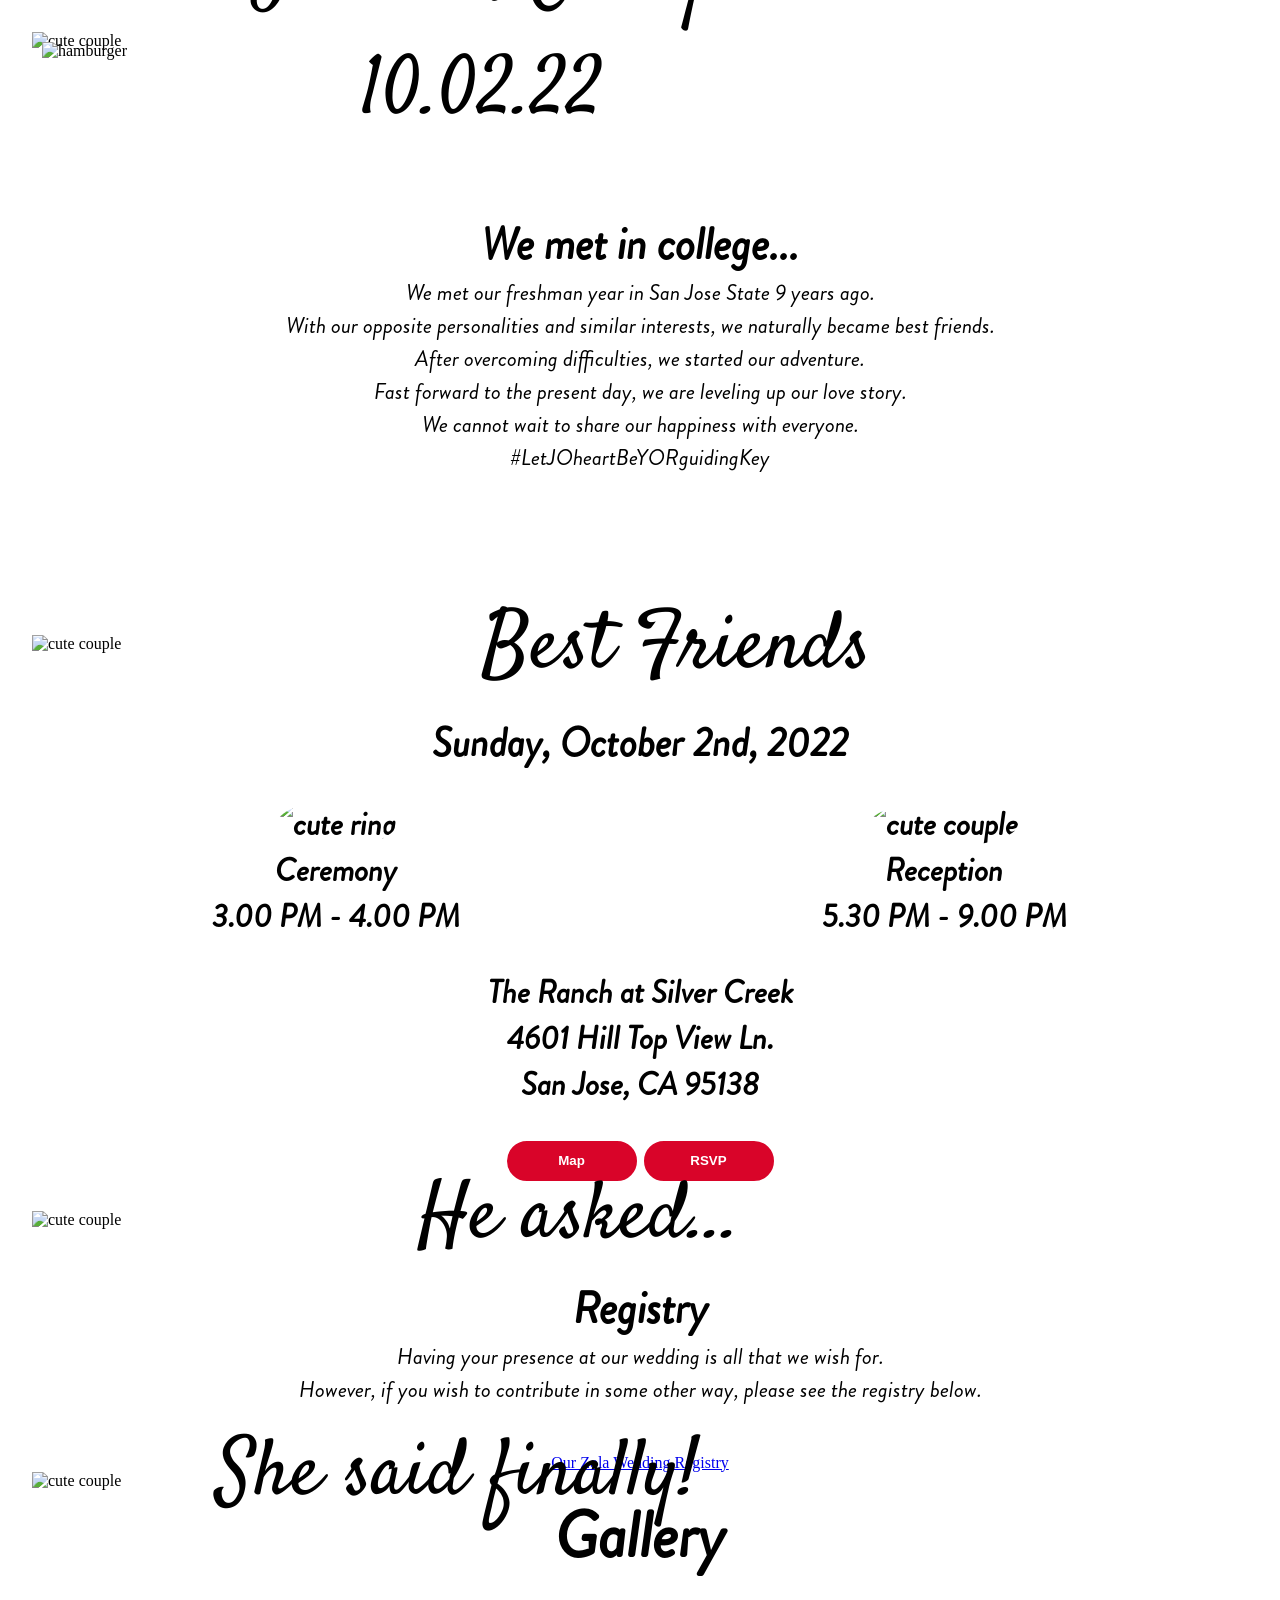
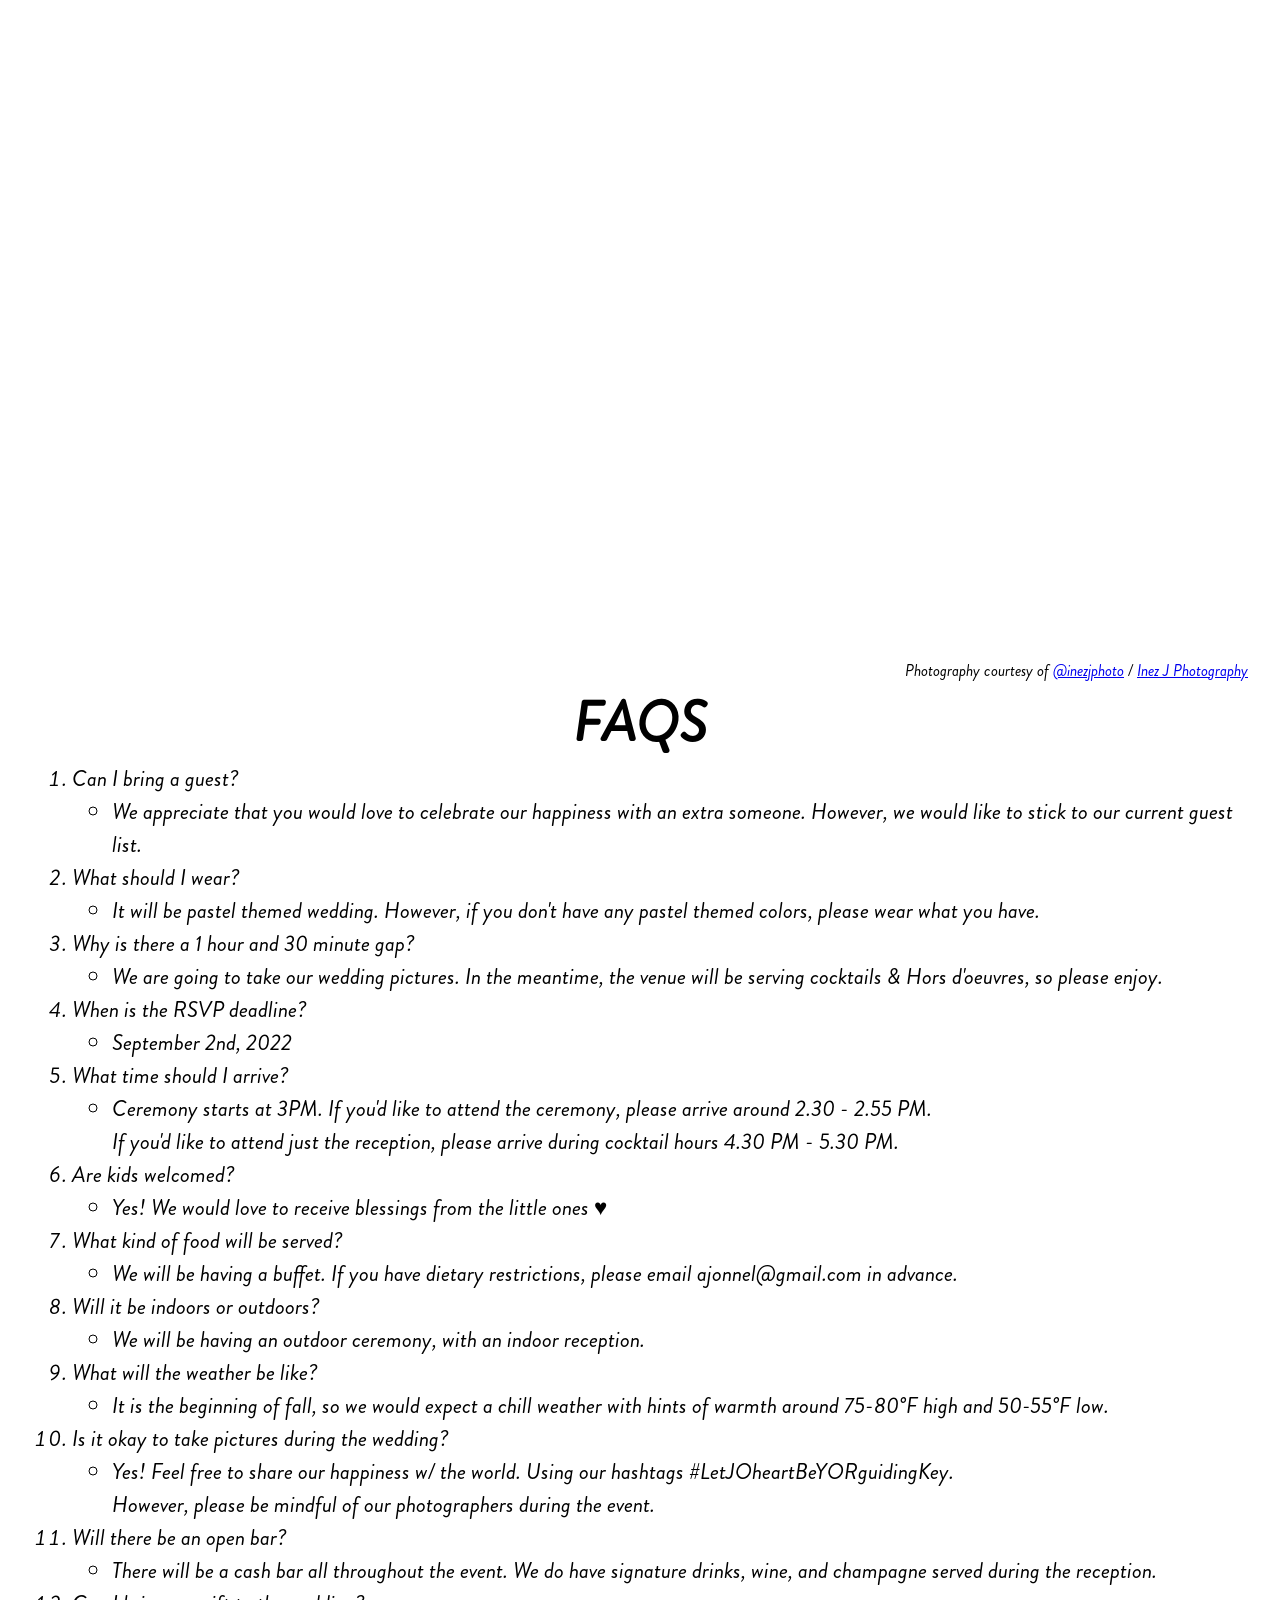
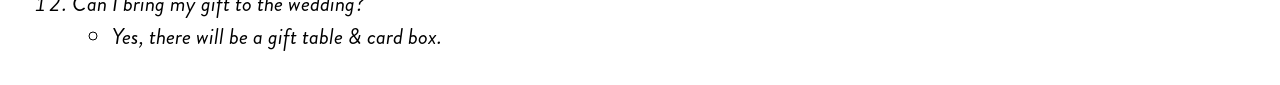
==== index.html @ d73ee4bd "add photography credit" ====
<!DOCTYPE html>
<html lang="en">

<head>
    <title>♥</title>
    <meta charset="UTF-8">
    <meta http-equiv="X-UA-Compatible" content="IE=edge">
    <meta name="viewport" content="width=device-width, initial-scale=1.0">
    <link rel="stylesheet" href="app.css">
    <script src="https://cdn.jsdelivr.net/npm/simple-parallax-js@5.5.1/dist/simpleParallax.min.js"></script>
    <script src="https://cdn.jsdelivr.net/gh/cferdinandi/smooth-scroll@15.0.0/dist/smooth-scroll.polyfills.min.js"></script>
    <link rel="preconnect" href="https://fonts.googleapis.com">
    <link rel="preconnect" href="https://fonts.gstatic.com" crossorigin>
    <link
        href="https://fonts.googleapis.com/css2?family=Satisfy&display=swap"
        rel="stylesheet">
</head>

<body>

    <!-- Side navigation -->
    <div id="sidenavContainer" class="sidenav">
        <img id="sidenavIcon" onclick="toggleSideNav()" src="https://ik.imagekit.io/i1zomewktwg/icon/bars-solid_GLnrx6x4b.svg?ik-sdk-version=javascript-1.4.3&updatedAt=1651901934455" alt="hamburger"/>
        <nav id="sidenav" style="display:none;">
            <a data-scroll href="#home">Home</a>
            <a data-scroll href="#story">Our Story</a>
            <a data-scroll href="#whenwhere">RSVP</a>
            <a data-scroll href="#registry">Registry</a>
            <a data-scroll href="#gallery">Gallery</a>
            <a data-scroll href="#faq">FAQ</a>
        </nav>
    </div>

    <div id="modal">
        <span class="close" onclick="closeModal()">&times;</span>
        <img id="modal-image" alt="cute couple">
        <a class="previous" onclick="changeSlide(-1)">&#10094;</a>
        <a class="next" onclick="changeSlide(1)">&#10095;</a>
    </div>

    <div id="home" class="gallery-container">
        <img srcset = "https://ik.imagekit.io/i1zomewktwg/tr:q-85,w-256,h-171/home_banner_3200w_6mwAXOfpX?ik-sdk-version=javascript-1.4.3&updatedAt=1651306327327 256w, https://ik.imagekit.io/i1zomewktwg/tr:q-85,w-311,h-207/home_banner_3200w_6mwAXOfpX?ik-sdk-version=javascript-1.4.3&updatedAt=1651306327327 311w, https://ik.imagekit.io/i1zomewktwg/tr:q-85,w-362,h-241/home_banner_3200w_6mwAXOfpX?ik-sdk-version=javascript-1.4.3&updatedAt=1651306327327 362w, https://ik.imagekit.io/i1zomewktwg/tr:q-85,w-704,h-469/home_banner_3200w_6mwAXOfpX?ik-sdk-version=javascript-1.4.3&updatedAt=1651306327327 704w, https://ik.imagekit.io/i1zomewktwg/tr:q-85,w-960,h-640/home_banner_3200w_6mwAXOfpX?ik-sdk-version=javascript-1.4.3&updatedAt=1651306327327 960w, https://ik.imagekit.io/i1zomewktwg/tr:q-85,w-1376,h-917/home_banner_3200w_6mwAXOfpX?ik-sdk-version=javascript-1.4.3&updatedAt=1651306327327 1376w, https://ik.imagekit.io/i1zomewktwg/tr:q-85,w-2496,h-1664/home_banner_3200w_6mwAXOfpX?ik-sdk-version=javascript-1.4.3&updatedAt=1651306327327 2496w" sizes="(max-width: 320px) 256px,
        (max-width: 375px) 311px,
        (max-width: 425px) 362px,
        (max-width: 768px) 704px,
        (max-width: 1024px) 960px,
        (max-width: 1440px) 1376px,
        (max-width: 2560px) 2496px
       2400px" src="https://ik.imagekit.io/i1zomewktwg/home_banner_3200w_6mwAXOfpX?ik-sdk-version=javascript-1.4.3&updatedAt=1651306327327" alt="cute couple">
        <div class="gallery-content top-left">
            <p>Jonnel & Cindy</p>
            <p>10.02.22</p>
        </div>
    </div>

    <div id="story" class="flower-border-space">
        
        <div class="story-content">
            <h1>We met in college...</h1>
            <p>
                We met our freshman year in San Jose State 9 years ago.<br>
                With our opposite personalities and similar interests, we naturally became best friends.<br>
                After overcoming difficulties, we started our adventure.<br>
                Fast forward to the present day, we are leveling up our love story.<br>
                We cannot wait to share our happiness with everyone.<br>
                #LetJOheartBeYORguidingKey
            </p>
        </div>
    </div>

    <!-- Best friends banner -->
    <div class="gallery-container">
        <img srcset="https://ik.imagekit.io/i1zomewktwg/tr:q-85,w-256,h-171/CindyJonnel-InezJPhoto-421__1sit_d8Y.jpg?ik-sdk-version=javascript-1.4.3&updatedAt=1651306327327 256w, https://ik.imagekit.io/i1zomewktwg/tr:q-85,w-311,h-207/CindyJonnel-InezJPhoto-421__1sit_d8Y.jpg?ik-sdk-version=javascript-1.4.3&updatedAt=1651306327327 311w, https://ik.imagekit.io/i1zomewktwg/tr:q-85,w-362,h-241/CindyJonnel-InezJPhoto-421__1sit_d8Y.jpg?ik-sdk-version=javascript-1.4.3&updatedAt=1651306327327 362w, https://ik.imagekit.io/i1zomewktwg/tr:q-85,w-704,h-469/CindyJonnel-InezJPhoto-421__1sit_d8Y.jpg?ik-sdk-version=javascript-1.4.3&updatedAt=1651306327327 704w, https://ik.imagekit.io/i1zomewktwg/tr:q-85,w-960,h-640/CindyJonnel-InezJPhoto-421__1sit_d8Y.jpg?ik-sdk-version=javascript-1.4.3&updatedAt=1651306327327 960w, https://ik.imagekit.io/i1zomewktwg/tr:q-85,w-1376,h-917/CindyJonnel-InezJPhoto-421__1sit_d8Y.jpg?ik-sdk-version=javascript-1.4.3&updatedAt=1651306327327 1376w, https://ik.imagekit.io/i1zomewktwg/tr:q-85,w-2496,h-1664/CindyJonnel-InezJPhoto-421__1sit_d8Y.jpg?ik-sdk-version=javascript-1.4.3&updatedAt=1651306327327 2496w" sizes="(max-width: 320px) 256px,
        (max-width: 375px) 311px,
        (max-width: 425px) 362px,
        (max-width: 768px) 704px,
        (max-width: 1024px) 960px,
        (max-width: 1440px) 1376px,
        (max-width: 2560px) 2496px
       2400px" src="https://ik.imagekit.io/i1zomewktwg/CindyJonnel-InezJPhoto-421__1sit_d8Y.jpg?ik-sdk-version=javascript-1.4.3&updatedAt=1651306326011" alt="cute couple">
        <div class="gallery-content center-bottom">Best Friends</div>
    </div>


    <!-- Ceremony/Reception Information -->
    <div id="whenwhere" class="wrapper">
        <header class="header">Sunday, October 2nd, 2022</header>
        <aside class="aside">
            <div class="flex-column">
                <p><img srcset="https://ik.imagekit.io/i1zomewktwg/tr:w-128,h-192/CindyJonnel-InezJPhoto-206_fn2BM6VGP.jpg?ik-sdk-version=javascript-1.4.3&updatedAt=1651306327274 128w, https://ik.imagekit.io/i1zomewktwg/tr:w-156,h-233/CindyJonnel-InezJPhoto-206_fn2BM6VGP.jpg?ik-sdk-version=javascript-1.4.3&updatedAt=1651306327274 156w,https://ik.imagekit.io/i1zomewktwg/tr:w-181,h-271/CindyJonnel-InezJPhoto-206_fn2BM6VGP.jpg?ik-sdk-version=javascript-1.4.3&updatedAt=1651306327274 181w,https://ik.imagekit.io/i1zomewktwg/tr:w-352,h-528/CindyJonnel-InezJPhoto-206_fn2BM6VGP.jpg?ik-sdk-version=javascript-1.4.3&updatedAt=1651306327274 352w,https://ik.imagekit.io/i1zomewktwg/tr:w-240,h-360/CindyJonnel-InezJPhoto-206_fn2BM6VGP.jpg?ik-sdk-version=javascript-1.4.3&updatedAt=1651306327274 240w,https://ik.imagekit.io/i1zomewktwg/tr:w-344,h-516/CindyJonnel-InezJPhoto-206_fn2BM6VGP.jpg?ik-sdk-version=javascript-1.4.3&updatedAt=1651306327274 344w,https://ik.imagekit.io/i1zomewktwg/tr:w-624,h-936/CindyJonnel-InezJPhoto-206_fn2BM6VGP.jpg?ik-sdk-version=javascript-1.4.3&updatedAt=1651306327274 624w" sizes="(max-width: 320px) 128px,
                    (max-width: 375px) 156px,
                    (max-width: 425px) 181px,
                    (max-width: 768px) 352px,
                    (max-width: 1024px) 240px,
                    (max-width: 1440px) 344px,
                    (max-width: 2560px) 624px
                   240px" src="https://ik.imagekit.io/i1zomewktwg/CindyJonnel-InezJPhoto-206_fn2BM6VGP.jpg?ik-sdk-version=javascript-1.4.3&updatedAt=1651306327274" alt="cute ring"></p>
                <p>Ceremony</p>
                <p>3.00 PM - 4.00 PM</p>
            </div>
        </aside>
        <aside class="aside">
            <div class="flex-column">
                <p><img srcset="https://ik.imagekit.io/i1zomewktwg/tr:w-128,h-192/CindyJonnel-InezJPhoto-158-center_sugoC8hT2.jpg?ik-sdk-version=javascript-1.4.3&updatedAt=1651306327274 128w, https://ik.imagekit.io/i1zomewktwg/tr:w-156,h-233/CindyJonnel-InezJPhoto-158-center_sugoC8hT2.jpg?ik-sdk-version=javascript-1.4.3&updatedAt=1651306327274 156w,https://ik.imagekit.io/i1zomewktwg/tr:w-181,h-271/CindyJonnel-InezJPhoto-158-center_sugoC8hT2.jpg?ik-sdk-version=javascript-1.4.3&updatedAt=1651306327274 181w,https://ik.imagekit.io/i1zomewktwg/tr:w-352,h-528/CindyJonnel-InezJPhoto-158-center_sugoC8hT2.jpg?ik-sdk-version=javascript-1.4.3&updatedAt=1651306327274 352w,https://ik.imagekit.io/i1zomewktwg/tr:w-240,h-360/CindyJonnel-InezJPhoto-158-center_sugoC8hT2.jpg?ik-sdk-version=javascript-1.4.3&updatedAt=1651306327274 240w,https://ik.imagekit.io/i1zomewktwg/tr:w-344,h-516/CindyJonnel-InezJPhoto-158-center_sugoC8hT2.jpg?ik-sdk-version=javascript-1.4.3&updatedAt=1651306327274 344w,https://ik.imagekit.io/i1zomewktwg/tr:w-624,h-936/CindyJonnel-InezJPhoto-158-center_sugoC8hT2.jpg?ik-sdk-version=javascript-1.4.3&updatedAt=1651306327274 624w" sizes="(max-width: 320px) 128px,
                    (max-width: 375px) 156px,
                    (max-width: 425px) 181px,
                    (max-width: 768px) 352px,
                    (max-width: 1024px) 240px,
                    (max-width: 1440px) 344px,
                    (max-width: 2560px) 624px
                   240px" src="https://ik.imagekit.io/i1zomewktwg/CindyJonnel-InezJPhoto-158-center_sugoC8hT2.jpg?ik-sdk-version=javascript-1.4.3&updatedAt=1651306321367" alt="cute couple"></p>
                <p>Reception</p>
                <p>5.30 PM - 9.00 PM</p>
            </div>
        </aside>
        <footer class="footer">
            <div id="map" class="location">
                <p>The Ranch at Silver Creek</p>
                <p>4601 Hill Top View Ln.</p>
                <p>San Jose, CA 95138</p>
                <div class="map">
                    <a href="https://tinyurl.com/2p898txp" target="_blank" rel="noreferrer noopener"><button
                            class="css-button-fully-rounded--red">Map</button></a>
                    <a href="https://jonnelcindy.rsvpify.com/"
                        target="_blank" rel="noreferrer noopener"><button
                            class="css-button-fully-rounded--red">RSVP</button></a>
                </div>
            </div>
        </footer>
    </div>

    <!-- He asked banner -->
    <div class="gallery-container">
        <img class="banner" src="https://ik.imagekit.io/i1zomewktwg/c_j-4_DLliVy3LPu.jpg?ik-sdk-version=javascript-1.4.3&updatedAt=1651558331301" alt="cute couple">
        <div class="gallery-content center-top">He asked...</div>
    </div>

    <div id="registry" class="gift">
        <div class="story-content">
            <h1>Registry</h1>
            <p>
                Having your presence at our wedding is all that we wish for.
                <br>However, if you wish to contribute in some other way, please see the registry below.
            </p>
        </div>
    </div>

    <div class="zola">
        <a class="zola-registry-embed" href="www.zola.com/registry/jonnelandcindy" data-registry-key="jonnelandcindy">Our
            Zola Wedding Registry</a>
        <script>!function (e, t, n) { var s, a = e.getElementsByTagName(t)[0]; e.getElementById(n) || (s = e.createElement(t), s.id = n, s.async = !0, s.src = "https://widget.zola.com/js/widget.js", a.parentNode.insertBefore(s, a)) }(document, "script", "zola-wjs");</script>
    </div>

    <!-- She said finally banner -->
    <div class="gallery-container">
        <img srcset = "https://ik.imagekit.io/i1zomewktwg/tr:q-85,w-256,h-171/CindyJonnel-InezJPhoto-452__ilLjTTeG.jpg?ik-sdk-version=javascript-1.4.3&updatedAt=1651306327327 256w, https://ik.imagekit.io/i1zomewktwg/tr:q-85,w-311,h-207/CindyJonnel-InezJPhoto-452__ilLjTTeG.jpg?ik-sdk-version=javascript-1.4.3&updatedAt=1651306327327 311w, https://ik.imagekit.io/i1zomewktwg/tr:q-85,w-362,h-241/CindyJonnel-InezJPhoto-452__ilLjTTeG.jpg?ik-sdk-version=javascript-1.4.3&updatedAt=1651306327327 362w, https://ik.imagekit.io/i1zomewktwg/tr:q-85,w-704,h-469/CindyJonnel-InezJPhoto-452__ilLjTTeG.jpg?ik-sdk-version=javascript-1.4.3&updatedAt=1651306327327 704w, https://ik.imagekit.io/i1zomewktwg/tr:q-85,w-960,h-640/CindyJonnel-InezJPhoto-452__ilLjTTeG.jpg?ik-sdk-version=javascript-1.4.3&updatedAt=1651306327327 960w, https://ik.imagekit.io/i1zomewktwg/tr:q-85,w-1376,h-917/CindyJonnel-InezJPhoto-452__ilLjTTeG.jpg?ik-sdk-version=javascript-1.4.3&updatedAt=1651306327327 1376w, https://ik.imagekit.io/i1zomewktwg/tr:q-85,w-2496,h-1664/CindyJonnel-InezJPhoto-452__ilLjTTeG.jpg?ik-sdk-version=javascript-1.4.3&updatedAt=1651306327327 2496w" sizes="(max-width: 320px) 256px,
        (max-width: 375px) 311px,
        (max-width: 425px) 362px,
        (max-width: 768px) 704px,
        (max-width: 1024px) 960px,
        (max-width: 1440px) 1376px,
        (max-width: 2560px) 2496px
       2400px" src="https://ik.imagekit.io/i1zomewktwg/CindyJonnel-InezJPhoto-452__ilLjTTeG.jpg?ik-sdk-version=javascript-1.4.3&updatedAt=1651306327378" alt="cute couple">
        <div class="gallery-content top-left-corner">She said finally!</div>
    </div>

    <div class="gallery-header">
        <h1>Gallery</h1>
    </div>

    <div id="gallery">
        <div class="picture-container">
            <section id="masonry" />
        </div>
    </div>

    <div id="faq">
        <p>Photography courtesy of <a href="https://www.instagram.com/inezjphoto/" target="_blank" rel="noreferrer noopener">@inezjphoto</a>  / <a href="https://www.facebook.com/inezjphoto" target="_blank" rel="noreferrer noopener">Inez J Photography</a></p>
        <h1>FAQS</h1>
        <div class="story-content faqs-container">
            <ol>
                <li>Can I bring a guest?</li>
                <ul>
                    <li>
                        We appreciate that you would love to celebrate our happiness with an extra someone.
                        However, we would like to stick to our current guest list.
                    </li>
                </ul>
                <li>What should I wear?</li>
                <ul>
                    <li>
                        It will be pastel themed wedding.
                        However, if you don't have any pastel themed colors,
                        please wear what you have.
                    </li>
                </ul>
                <li>Why is there a 1 hour and 30 minute gap?</li>
                <ul>
                    <li>
                        We are going to take our wedding pictures. In the meantime, the venue will be serving cocktails
                        & Hors d'oeuvres, so please enjoy.
                    </li>
                </ul>
                <li>When is the RSVP deadline?</li>
                <ul>
                    <li>
                        September 2nd, 2022
                    </li>
                </ul>
                <li>What time should I arrive?</li>
                <ul>
                    <li>
                        Ceremony starts at 3PM. If you'd like to attend the ceremony, please arrive around 2.30 - 2.55
                        PM. <br>If you'd like to attend just the reception, please arrive during cocktail hours 4.30 PM -
                        5.30 PM.
                    </li>
                </ul>
                <li>Are kids welcomed?</li>
                <ul>
                    <li>
                        Yes! We would love to receive blessings from the little ones ♥
                    </li>
                </ul>
                <li>What kind of food will be served?</li>
                <ul>
                    <li>
                        We will be having a buffet.
                        If you have dietary restrictions, please email ajonnel@gmail.com in advance.
                    </li>
                </ul>
                <li>Will it be indoors or outdoors?</li>
                <ul>
                    <li>
                        We will be having an outdoor ceremony, with an indoor reception.
                    </li>
                </ul>
                <li>What will the weather be like?</li>
                <ul>
                    <li>
                        It is the beginning of fall, so we would expect a chill weather with hints of warmth around 75-80&#176;F
                        high and 50-55&#176;F low.
                    </li>
                </ul>
                <li>Is it okay to take pictures during the wedding?</li>
                <ul>
                    <li>
                        Yes! Feel free to share our happiness w/ the world.
                        Using our hashtags #LetJOheartBeYORguidingKey.
                        <br>However, please be mindful of our photographers during the event.
                    </li>
                </ul>
                <li>Will there be an open bar?</li>
                <ul>
                    <li>
                        There will be a cash bar all throughout the event.
                        We do have signature drinks, wine, and champagne served during the reception.
                    </li>
                </ul>
                <li>Can I bring my gift to the wedding?</li>
                <ul>
                    <li>
                        Yes, there will be a gift table & card box.
                    </li>
                </ul>
            </ol>
        </div>
    </div>

</body>

<script>

    // Parallax 
    const images = document.querySelectorAll("div.gallery-container > img");
    new simpleParallax(images, {
        scale: 1.3,
        orientation: 'down'
    });

    // Smooth scrolling
    var scroll = new SmoothScroll('[data-scroll]', {
        speed: 650,
        easing: 'easeOutCubic'
    });

    // Sidenav
    var mini = true;
    var sidenavContainer = document.getElementById("sidenavContainer");
    var sidenav = document.getElementById("sidenav");
    var sidenavIcon = document.getElementById("sidenavIcon");

    window.onresize = function () {
        closeSideNav();
    }

    function toggleSideNav() {
        if (mini) {
            sidenavContainer.style.background = "rgba(209, 189, 189, 0.7)"
            sidenav.style.display = "block";
            sidenavIcon.src = "https://ik.imagekit.io/i1zomewktwg/icon/times-circle-regular_ruVhftd-H.svg?ik-sdk-version=javascript-1.4.3&updatedAt=1651901934439";
            this.mini = false;
        } else {
            closeSideNav()
        }
    }

    function closeSideNav() {
        sidenavContainer.style.background = ""
        sidenav.style.display = "none";
        sidenavIcon.src = "https://ik.imagekit.io/i1zomewktwg/icon/bars-solid_GLnrx6x4b.svg?ik-sdk-version=javascript-1.4.3&updatedAt=1651901934455";
        this.mini = true;
    }

    // Modal
    var modal = document.getElementById("modal")
    var modalImage = document.getElementById("modal-image")

    function openModal(srcAsset) {
        modal.style.display = "block";
        modalImage.src = srcAsset;
        console.log(modalImage);
    }

    function closeModal() {
        modal.style.display = "none";
    }

    // Masonry Gallery
    let maxGridX = 45;
    let maxGridY = 5;
    
    let imageSrc = [
        "https://ik.imagekit.io/i1zomewktwg/gallery/CindyJonnel-InezJPhoto-038_z_Z8kHPUV.jpg?ik-sdk-version=javascript-1.4.3&updatedAt=1651299476584",
        "https://ik.imagekit.io/i1zomewktwg/gallery/CindyJonnel-InezJPhoto-085_y_og9qNib.jpg?ik-sdk-version=javascript-1.4.3&updatedAt=1651299478520",
        "https://ik.imagekit.io/i1zomewktwg/gallery/CindyJonnel-InezJPhoto-105_-rD81shoe.jpg?ik-sdk-version=javascript-1.4.3&updatedAt=1651299482898",
        "https://ik.imagekit.io/i1zomewktwg/gallery/CindyJonnel-InezJPhoto-129_ziHscXKvE.jpg?ik-sdk-version=javascript-1.4.3&updatedAt=1651299480813",
        "https://ik.imagekit.io/i1zomewktwg/gallery/CindyJonnel-InezJPhoto-158_pv0f2gx_H.jpg?ik-sdk-version=javascript-1.4.3&updatedAt=1651299471759",
        "https://ik.imagekit.io/i1zomewktwg/gallery/CindyJonnel-InezJPhoto-173_uVSwglX_wq.jpg?ik-sdk-version=javascript-1.4.3&updatedAt=1651299475298",
        "https://ik.imagekit.io/i1zomewktwg/gallery/CindyJonnel-InezJPhoto-216_YwCJaBnT2.jpg?ik-sdk-version=javascript-1.4.3&updatedAt=1651299474082",
        "https://ik.imagekit.io/i1zomewktwg/gallery/CindyJonnel-InezJPhoto-246_9BJ4V2Wtmn.jpg?ik-sdk-version=javascript-1.4.3&updatedAt=1651299478918",
        "https://ik.imagekit.io/i1zomewktwg/gallery/CindyJonnel-InezJPhoto-261_sqdZkKE38B.jpg?ik-sdk-version=javascript-1.4.3&updatedAt=1651299477271",
        "https://ik.imagekit.io/i1zomewktwg/gallery/CindyJonnel-InezJPhoto-274_LNAsj1qUT.jpg?ik-sdk-version=javascript-1.4.3&updatedAt=1651299482952",
        "https://ik.imagekit.io/i1zomewktwg/gallery/CindyJonnel-InezJPhoto-290_X3X_SO6T1.jpg?ik-sdk-version=javascript-1.4.3&updatedAt=1651299482285",
        "https://ik.imagekit.io/i1zomewktwg/gallery/CindyJonnel-InezJPhoto-306_gHesvaKaJ.jpg?ik-sdk-version=javascript-1.4.3&updatedAt=1651299475012",
        "https://ik.imagekit.io/i1zomewktwg/gallery/CindyJonnel-InezJPhoto-402_z2C3XJuf7.jpg?ik-sdk-version=javascript-1.4.3&updatedAt=1651299476372",
        "https://ik.imagekit.io/i1zomewktwg/gallery/CindyJonnel-InezJPhoto-414_ZqV7zWR_p.jpg?ik-sdk-version=javascript-1.4.3&updatedAt=1651299478044",
        "https://ik.imagekit.io/i1zomewktwg/gallery/CindyJonnel-InezJPhoto-421_zzCROw_P7.jpg?ik-sdk-version=javascript-1.4.3&updatedAt=1651299476878",
        "https://ik.imagekit.io/i1zomewktwg/gallery/CindyJonnel-InezJPhoto-430_wjElTr9-K.jpg?ik-sdk-version=javascript-1.4.3&updatedAt=1651299480453",
        "https://ik.imagekit.io/i1zomewktwg/gallery/CindyJonnel-InezJPhoto-458_xHxmGfbSUD.jpg?ik-sdk-version=javascript-1.4.3&updatedAt=1651299477331",
        "https://ik.imagekit.io/i1zomewktwg/gallery/CindyJonnel-InezJPhoto-491_DEZYS7Jcl.jpg?ik-sdk-version=javascript-1.4.3&updatedAt=1651299477013",
        "https://ik.imagekit.io/i1zomewktwg/gallery/CindyJonnel-InezJPhoto-496_v1W2-HbGz.jpg?ik-sdk-version=javascript-1.4.3&updatedAt=1651299480260",
        "https://ik.imagekit.io/i1zomewktwg/gallery/9.gif?ik-sdk-version=javascript-1.4.3&updatedAt=1651304572011",
        "https://ik.imagekit.io/i1zomewktwg/gallery/10.jpg?ik-sdk-version=javascript-1.4.3&updatedAt=1651304585151",
        "https://ik.imagekit.io/i1zomewktwg/gallery/8.jpg?ik-sdk-version=javascript-1.4.3&updatedAt=1651304559152",
        "https://ik.imagekit.io/i1zomewktwg/gallery/7.jpg?ik-sdk-version=javascript-1.4.3&updatedAt=1651304547234",
        "https://ik.imagekit.io/i1zomewktwg/gallery/6.jpg?ik-sdk-version=javascript-1.4.3&updatedAt=1651304528614",
        "https://ik.imagekit.io/i1zomewktwg/gallery/5.jpg?ik-sdk-version=javascript-1.4.3&updatedAt=1651304515912",
        "https://ik.imagekit.io/i1zomewktwg/gallery/4.jpg?ik-sdk-version=javascript-1.4.3&updatedAt=1651304503618",
        "https://ik.imagekit.io/i1zomewktwg/gallery/3.jpg?ik-sdk-version=javascript-1.4.3&updatedAt=1651304474235",
        "https://ik.imagekit.io/i1zomewktwg/gallery/2.jpg?ik-sdk-version=javascript-1.4.3&updatedAt=1651304449827",
        "https://ik.imagekit.io/i1zomewktwg/gallery/1.jpg?ik-sdk-version=javascript-1.4.3&updatedAt=1651304413706",
        
    ];

    let imageSrcSet = [
        
           `https://ik.imagekit.io/i1zomewktwg/tr:q-85,w-160,h-435/gallery/CindyJonnel-InezJPhoto-038_z_Z8kHPUV.jpg?ik-sdk-version=javascript-1.4.3&updatedAt=1651299476584 160w,
           https://ik.imagekit.io/i1zomewktwg/tr:q-85,w-188,h-435/gallery/CindyJonnel-InezJPhoto-038_z_Z8kHPUV.jpg?ik-sdk-version=javascript-1.4.3&updatedAt=1651299476584 188w,
           https://ik.imagekit.io/i1zomewktwg/tr:q-85,w-213,h-435/gallery/CindyJonnel-InezJPhoto-038_z_Z8kHPUV.jpg?ik-sdk-version=javascript-1.4.3&updatedAt=1651299476584 213w,
           https://ik.imagekit.io/i1zomewktwg/tr:q-85,w-154,h-547/gallery/CindyJonnel-InezJPhoto-038_z_Z8kHPUV.jpg?ik-sdk-version=javascript-1.4.3&updatedAt=1651299476584 154w,
           https://ik.imagekit.io/i1zomewktwg/tr:q-85,w-205,h-805/gallery/CindyJonnel-InezJPhoto-038_z_Z8kHPUV.jpg?ik-sdk-version=javascript-1.4.3&updatedAt=1651299476584 205w,
           https://ik.imagekit.io/i1zomewktwg/tr:q-85,w-288,h-805/gallery/CindyJonnel-InezJPhoto-038_z_Z8kHPUV.jpg?ik-sdk-version=javascript-1.4.3&updatedAt=1651299476584 288w,
           https://ik.imagekit.io/i1zomewktwg/tr:q-85,w-512,h-1545/gallery/CindyJonnel-InezJPhoto-038_z_Z8kHPUV.jpg?ik-sdk-version=javascript-1.4.3&updatedAt=1651299476584 512w`
        ,
        
           `https://ik.imagekit.io/i1zomewktwg/tr:q-85,w-160,h-435/gallery/CindyJonnel-InezJPhoto-085_y_og9qNib.jpg?ik-sdk-version=javascript-1.4.3&updatedAt=1651299478520 160w,
           https://ik.imagekit.io/i1zomewktwg/tr:q-85,w-188,h-435/gallery/CindyJonnel-InezJPhoto-085_y_og9qNib.jpg?ik-sdk-version=javascript-1.4.3&updatedAt=1651299478520 188w,
           https://ik.imagekit.io/i1zomewktwg/tr:q-85,w-213,h-435/gallery/CindyJonnel-InezJPhoto-085_y_og9qNib.jpg?ik-sdk-version=javascript-1.4.3&updatedAt=1651299478520 213w,
           https://ik.imagekit.io/i1zomewktwg/tr:q-85,w-154,h-547/gallery/CindyJonnel-InezJPhoto-085_y_og9qNib.jpg?ik-sdk-version=javascript-1.4.3&updatedAt=1651299478520 154w,
           https://ik.imagekit.io/i1zomewktwg/tr:q-85,w-205,h-805/gallery/CindyJonnel-InezJPhoto-085_y_og9qNib.jpg?ik-sdk-version=javascript-1.4.3&updatedAt=1651299478520 205w,
           https://ik.imagekit.io/i1zomewktwg/tr:q-85,w-288,h-805/gallery/CindyJonnel-InezJPhoto-085_y_og9qNib.jpg?ik-sdk-version=javascript-1.4.3&updatedAt=1651299478520 288w,
           https://ik.imagekit.io/i1zomewktwg/tr:q-85,w-512,h-1545/gallery/CindyJonnel-InezJPhoto-085_y_og9qNib.jpg?ik-sdk-version=javascript-1.4.3&updatedAt=1651299478520 512w`
        ,
        
           `https://ik.imagekit.io/i1zomewktwg/tr:q-85,w-160,h-164/gallery/CindyJonnel-InezJPhoto-105_-rD81shoe.jpg?ik-sdk-version=javascript-1.4.3&updatedAt=1651299482898 160w,
           https://ik.imagekit.io/i1zomewktwg/tr:q-85,w-188,h-164/gallery/CindyJonnel-InezJPhoto-105_-rD81shoe.jpg?ik-sdk-version=javascript-1.4.3&updatedAt=1651299482898 188w,
           https://ik.imagekit.io/i1zomewktwg/tr:q-85,w-213,h-164/gallery/CindyJonnel-InezJPhoto-105_-rD81shoe.jpg?ik-sdk-version=javascript-1.4.3&updatedAt=1651299482898 213w,
           https://ik.imagekit.io/i1zomewktwg/tr:q-85,w-154,h-213/gallery/CindyJonnel-InezJPhoto-105_-rD81shoe.jpg?ik-sdk-version=javascript-1.4.3&updatedAt=1651299482898 154w,
           https://ik.imagekit.io/i1zomewktwg/tr:q-85,w-205,h-312/gallery/CindyJonnel-InezJPhoto-105_-rD81shoe.jpg?ik-sdk-version=javascript-1.4.3&updatedAt=1651299482898 205w,
           https://ik.imagekit.io/i1zomewktwg/tr:q-85,w-288,h-312/gallery/CindyJonnel-InezJPhoto-105_-rD81shoe.jpg?ik-sdk-version=javascript-1.4.3&updatedAt=1651299482898 288w,
           https://ik.imagekit.io/i1zomewktwg/tr:q-85,w-512,h-608/gallery/CindyJonnel-InezJPhoto-105_-rD81shoe.jpg?ik-sdk-version=javascript-1.4.3&updatedAt=1651299482898 512w`
        ,
        
           `https://ik.imagekit.io/i1zomewktwg/tr:q-85,w-160,h-254/gallery/CindyJonnel-InezJPhoto-129_ziHscXKvE.jpg?ik-sdk-version=javascript-1.4.3&updatedAt=1651299480813 160w,
           https://ik.imagekit.io/i1zomewktwg/tr:q-85,w-188,h-254/gallery/CindyJonnel-InezJPhoto-129_ziHscXKvE.jpg?ik-sdk-version=javascript-1.4.3&updatedAt=1651299480813 188w,
           https://ik.imagekit.io/i1zomewktwg/tr:q-85,w-213,h-254/gallery/CindyJonnel-InezJPhoto-129_ziHscXKvE.jpg?ik-sdk-version=javascript-1.4.3&updatedAt=1651299480813 213w,
           https://ik.imagekit.io/i1zomewktwg/tr:q-85,w-154,h-328/gallery/CindyJonnel-InezJPhoto-129_ziHscXKvE.jpg?ik-sdk-version=javascript-1.4.3&updatedAt=1651299480813 154w,
           https://ik.imagekit.io/i1zomewktwg/tr:q-85,w-205,h-476/gallery/CindyJonnel-InezJPhoto-129_ziHscXKvE.jpg?ik-sdk-version=javascript-1.4.3&updatedAt=1651299480813 205w,
           https://ik.imagekit.io/i1zomewktwg/tr:q-85,w-288,h-476/gallery/CindyJonnel-InezJPhoto-129_ziHscXKvE.jpg?ik-sdk-version=javascript-1.4.3&updatedAt=1651299480813 288w,
           https://ik.imagekit.io/i1zomewktwg/tr:q-85,w-512,h-920/gallery/CindyJonnel-InezJPhoto-129_ziHscXKvE.jpg?ik-sdk-version=javascript-1.4.3&updatedAt=1651299480813 512w`
        ,
        
           `https://ik.imagekit.io/i1zomewktwg/tr:q-85,w-160,h-254/gallery/CindyJonnel-InezJPhoto-158_pv0f2gx_H.jpg?ik-sdk-version=javascript-1.4.3&updatedAt=1651299471759 160w,
           https://ik.imagekit.io/i1zomewktwg/tr:q-85,w-188,h-254/gallery/CindyJonnel-InezJPhoto-158_pv0f2gx_H.jpg?ik-sdk-version=javascript-1.4.3&updatedAt=1651299471759 188w,
           https://ik.imagekit.io/i1zomewktwg/tr:q-85,w-213,h-254/gallery/CindyJonnel-InezJPhoto-158_pv0f2gx_H.jpg?ik-sdk-version=javascript-1.4.3&updatedAt=1651299471759 213w,
           https://ik.imagekit.io/i1zomewktwg/tr:q-85,w-154,h-328/gallery/CindyJonnel-InezJPhoto-158_pv0f2gx_H.jpg?ik-sdk-version=javascript-1.4.3&updatedAt=1651299471759 154w,
           https://ik.imagekit.io/i1zomewktwg/tr:q-85,w-205,h-476/gallery/CindyJonnel-InezJPhoto-158_pv0f2gx_H.jpg?ik-sdk-version=javascript-1.4.3&updatedAt=1651299471759 205w,
           https://ik.imagekit.io/i1zomewktwg/tr:q-85,w-288,h-476/gallery/CindyJonnel-InezJPhoto-158_pv0f2gx_H.jpg?ik-sdk-version=javascript-1.4.3&updatedAt=1651299471759 288w,
           https://ik.imagekit.io/i1zomewktwg/tr:q-85,w-512,h-920/gallery/CindyJonnel-InezJPhoto-158_pv0f2gx_H.jpg?ik-sdk-version=javascript-1.4.3&updatedAt=1651299471759 512w`
               
        ,
        
           `https://ik.imagekit.io/i1zomewktwg/tr:q-85,w-160,h-254/gallery/CindyJonnel-InezJPhoto-173_uVSwglX_wq.jpg?ik-sdk-version=javascript-1.4.3&updatedAt=1651299475298 160w,
           https://ik.imagekit.io/i1zomewktwg/tr:q-85,w-188,h-254/gallery/CindyJonnel-InezJPhoto-173_uVSwglX_wq.jpg?ik-sdk-version=javascript-1.4.3&updatedAt=1651299475298 188w,
           https://ik.imagekit.io/i1zomewktwg/tr:q-85,w-213,h-254/gallery/CindyJonnel-InezJPhoto-173_uVSwglX_wq.jpg?ik-sdk-version=javascript-1.4.3&updatedAt=1651299475298 213w,
           https://ik.imagekit.io/i1zomewktwg/tr:q-85,w-154,h-328/gallery/CindyJonnel-InezJPhoto-173_uVSwglX_wq.jpg?ik-sdk-version=javascript-1.4.3&updatedAt=1651299475298 154w,
           https://ik.imagekit.io/i1zomewktwg/tr:q-85,w-205,h-476/gallery/CindyJonnel-InezJPhoto-173_uVSwglX_wq.jpg?ik-sdk-version=javascript-1.4.3&updatedAt=1651299475298 205w,
           https://ik.imagekit.io/i1zomewktwg/tr:q-85,w-288,h-476/gallery/CindyJonnel-InezJPhoto-173_uVSwglX_wq.jpg?ik-sdk-version=javascript-1.4.3&updatedAt=1651299475298 288w,
           https://ik.imagekit.io/i1zomewktwg/tr:q-85,w-512,h-920/gallery/CindyJonnel-InezJPhoto-173_uVSwglX_wq.jpg?ik-sdk-version=javascript-1.4.3&updatedAt=1651299475298 512w`
        ,
        
          ` https://ik.imagekit.io/i1zomewktwg/tr:q-85,w-336,h-164/gallery/CindyJonnel-InezJPhoto-216_YwCJaBnT2.jpg?ik-sdk-version=javascript-1.4.3&updatedAt=1651299474082 336w,
           https://ik.imagekit.io/i1zomewktwg/tr:q-85,w-391,h-164/gallery/CindyJonnel-InezJPhoto-216_YwCJaBnT2.jpg?ik-sdk-version=javascript-1.4.3&updatedAt=1651299474082 391w,
           https://ik.imagekit.io/i1zomewktwg/tr:q-85,w-442,h-164/gallery/CindyJonnel-InezJPhoto-216_YwCJaBnT2.jpg?ik-sdk-version=javascript-1.4.3&updatedAt=1651299474082 442w,
           https://ik.imagekit.io/i1zomewktwg/tr:q-85,w-323,h-213/gallery/CindyJonnel-InezJPhoto-216_YwCJaBnT2.jpg?ik-sdk-version=javascript-1.4.3&updatedAt=1651299474082 323w,
           https://ik.imagekit.io/i1zomewktwg/tr:q-85,w-426,h-312/gallery/CindyJonnel-InezJPhoto-216_YwCJaBnT2.jpg?ik-sdk-version=javascript-1.4.3&updatedAt=1651299474082 426w,
           https://ik.imagekit.io/i1zomewktwg/tr:q-85,w-492,h-312/gallery/CindyJonnel-InezJPhoto-216_YwCJaBnT2.jpg?ik-sdk-version=javascript-1.4.3&updatedAt=1651299474082 492w,
           https://ik.imagekit.io/i1zomewktwg/tr:q-85,w-1040,h-608/gallery/CindyJonnel-InezJPhoto-216_YwCJaBnT2.jpg?ik-sdk-version=javascript-1.4.3&updatedAt=1651299474082 1040w`
        ,
        
           `https://ik.imagekit.io/i1zomewktwg/tr:q-85,w-160,h-164/gallery/CindyJonnel-InezJPhoto-246_9BJ4V2Wtmn.jpg?ik-sdk-version=javascript-1.4.3&updatedAt=1651299478918 160w,
           https://ik.imagekit.io/i1zomewktwg/tr:q-85,w-188,h-164/gallery/CindyJonnel-InezJPhoto-246_9BJ4V2Wtmn.jpg?ik-sdk-version=javascript-1.4.3&updatedAt=1651299478918 188w,
           https://ik.imagekit.io/i1zomewktwg/tr:q-85,w-213,h-164/gallery/CindyJonnel-InezJPhoto-246_9BJ4V2Wtmn.jpg?ik-sdk-version=javascript-1.4.3&updatedAt=1651299478918 213w,
           https://ik.imagekit.io/i1zomewktwg/tr:q-85,w-154,h-213/gallery/CindyJonnel-InezJPhoto-246_9BJ4V2Wtmn.jpg?ik-sdk-version=javascript-1.4.3&updatedAt=1651299478918 154w,
           https://ik.imagekit.io/i1zomewktwg/tr:q-85,w-205,h-312/gallery/CindyJonnel-InezJPhoto-246_9BJ4V2Wtmn.jpg?ik-sdk-version=javascript-1.4.3&updatedAt=1651299478918 205w,
           https://ik.imagekit.io/i1zomewktwg/tr:q-85,w-288,h-312/gallery/CindyJonnel-InezJPhoto-246_9BJ4V2Wtmn.jpg?ik-sdk-version=javascript-1.4.3&updatedAt=1651299478918 288w,
           https://ik.imagekit.io/i1zomewktwg/tr:q-85,w-512,h-608/gallery/CindyJonnel-InezJPhoto-246_9BJ4V2Wtmn.jpg?ik-sdk-version=javascript-1.4.3&updatedAt=1651299478918 512w`
        ,
        
           `https://ik.imagekit.io/i1zomewktwg/tr:q-85,w-160,h-254/gallery/CindyJonnel-InezJPhoto-261_sqdZkKE38B.jpg?ik-sdk-version=javascript-1.4.3&updatedAt=1651299477271 160w,
           https://ik.imagekit.io/i1zomewktwg/tr:q-85,w-188,h-254/gallery/CindyJonnel-InezJPhoto-261_sqdZkKE38B.jpg?ik-sdk-version=javascript-1.4.3&updatedAt=1651299477271 188w,
           https://ik.imagekit.io/i1zomewktwg/tr:q-85,w-213,h-254/gallery/CindyJonnel-InezJPhoto-261_sqdZkKE38B.jpg?ik-sdk-version=javascript-1.4.3&updatedAt=1651299477271 213w,
           https://ik.imagekit.io/i1zomewktwg/tr:q-85,w-154,h-328/gallery/CindyJonnel-InezJPhoto-261_sqdZkKE38B.jpg?ik-sdk-version=javascript-1.4.3&updatedAt=1651299477271 154w,
           https://ik.imagekit.io/i1zomewktwg/tr:q-85,w-205,h-476/gallery/CindyJonnel-InezJPhoto-261_sqdZkKE38B.jpg?ik-sdk-version=javascript-1.4.3&updatedAt=1651299477271 205w,
           https://ik.imagekit.io/i1zomewktwg/tr:q-85,w-288,h-476/gallery/CindyJonnel-InezJPhoto-261_sqdZkKE38B.jpg?ik-sdk-version=javascript-1.4.3&updatedAt=1651299477271 288w,
           https://ik.imagekit.io/i1zomewktwg/tr:q-85,w-512,h-920/gallery/CindyJonnel-InezJPhoto-261_sqdZkKE38B.jpg?ik-sdk-version=javascript-1.4.3&updatedAt=1651299477271 512w`
        ,
        
           `https://ik.imagekit.io/i1zomewktwg/tr:q-85,w-160,h-164/gallery/CindyJonnel-InezJPhoto-274_LNAsj1qUT.jpg?ik-sdk-version=javascript-1.4.3&updatedAt=1651299482952 160w,
           https://ik.imagekit.io/i1zomewktwg/tr:q-85,w-188,h-164/gallery/CindyJonnel-InezJPhoto-274_LNAsj1qUT.jpg?ik-sdk-version=javascript-1.4.3&updatedAt=1651299482952 188w,
           https://ik.imagekit.io/i1zomewktwg/tr:q-85,w-213,h-164/gallery/CindyJonnel-InezJPhoto-274_LNAsj1qUT.jpg?ik-sdk-version=javascript-1.4.3&updatedAt=1651299482952 213w,
           https://ik.imagekit.io/i1zomewktwg/tr:q-85,w-154,h-213/gallery/CindyJonnel-InezJPhoto-274_LNAsj1qUT.jpg?ik-sdk-version=javascript-1.4.3&updatedAt=1651299482952 154w,
           https://ik.imagekit.io/i1zomewktwg/tr:q-85,w-205,h-312/gallery/CindyJonnel-InezJPhoto-274_LNAsj1qUT.jpg?ik-sdk-version=javascript-1.4.3&updatedAt=1651299482952 205w,
           https://ik.imagekit.io/i1zomewktwg/tr:q-85,w-288,h-312/gallery/CindyJonnel-InezJPhoto-274_LNAsj1qUT.jpg?ik-sdk-version=javascript-1.4.3&updatedAt=1651299482952 288w,
           https://ik.imagekit.io/i1zomewktwg/tr:q-85,w-512,h-608/gallery/CindyJonnel-InezJPhoto-274_LNAsj1qUT.jpg?ik-sdk-version=javascript-1.4.3&updatedAt=1651299482952 512w`
        ,
        
           `https://ik.imagekit.io/i1zomewktwg/tr:q-85,w-160,h-254/gallery/CindyJonnel-InezJPhoto-290_X3X_SO6T1.jpg?ik-sdk-version=javascript-1.4.3&updatedAt=1651299482285 160w,
           https://ik.imagekit.io/i1zomewktwg/tr:q-85,w-188,h-254/gallery/CindyJonnel-InezJPhoto-290_X3X_SO6T1.jpg?ik-sdk-version=javascript-1.4.3&updatedAt=1651299482285 188w,
           https://ik.imagekit.io/i1zomewktwg/tr:q-85,w-213,h-254/gallery/CindyJonnel-InezJPhoto-290_X3X_SO6T1.jpg?ik-sdk-version=javascript-1.4.3&updatedAt=1651299482285 213w,
           https://ik.imagekit.io/i1zomewktwg/tr:q-85,w-154,h-328/gallery/CindyJonnel-InezJPhoto-290_X3X_SO6T1.jpg?ik-sdk-version=javascript-1.4.3&updatedAt=1651299482285 154w,
           https://ik.imagekit.io/i1zomewktwg/tr:q-85,w-205,h-476/gallery/CindyJonnel-InezJPhoto-290_X3X_SO6T1.jpg?ik-sdk-version=javascript-1.4.3&updatedAt=1651299482285 205w,
           https://ik.imagekit.io/i1zomewktwg/tr:q-85,w-288,h-476/gallery/CindyJonnel-InezJPhoto-290_X3X_SO6T1.jpg?ik-sdk-version=javascript-1.4.3&updatedAt=1651299482285 288w,
           https://ik.imagekit.io/i1zomewktwg/tr:q-85,w-512,h-920/gallery/CindyJonnel-InezJPhoto-290_X3X_SO6T1.jpg?ik-sdk-version=javascript-1.4.3&updatedAt=1651299482285 512w`
        ,
        
           `https://ik.imagekit.io/i1zomewktwg/tr:q-85,w-160,h-435/gallery/CindyJonnel-InezJPhoto-306_gHesvaKaJ.jpg?ik-sdk-version=javascript-1.4.3&updatedAt=1651299475012 160w,
           https://ik.imagekit.io/i1zomewktwg/tr:q-85,w-188,h-435/gallery/CindyJonnel-InezJPhoto-306_gHesvaKaJ.jpg?ik-sdk-version=javascript-1.4.3&updatedAt=1651299475012 188w,
           https://ik.imagekit.io/i1zomewktwg/tr:q-85,w-213,h-435/gallery/CindyJonnel-InezJPhoto-306_gHesvaKaJ.jpg?ik-sdk-version=javascript-1.4.3&updatedAt=1651299475012 213w,
           https://ik.imagekit.io/i1zomewktwg/tr:q-85,w-154,h-547/gallery/CindyJonnel-InezJPhoto-306_gHesvaKaJ.jpg?ik-sdk-version=javascript-1.4.3&updatedAt=1651299475012 154w,
           https://ik.imagekit.io/i1zomewktwg/tr:q-85,w-205,h-805/gallery/CindyJonnel-InezJPhoto-306_gHesvaKaJ.jpg?ik-sdk-version=javascript-1.4.3&updatedAt=1651299475012 205w,
           https://ik.imagekit.io/i1zomewktwg/tr:q-85,w-288,h-805/gallery/CindyJonnel-InezJPhoto-306_gHesvaKaJ.jpg?ik-sdk-version=javascript-1.4.3&updatedAt=1651299475012 288w,
           https://ik.imagekit.io/i1zomewktwg/tr:q-85,w-512,h-1545/gallery/CindyJonnel-InezJPhoto-306_gHesvaKaJ.jpg?ik-sdk-version=javascript-1.4.3&updatedAt=1651299475012 512w`
        ,
        
           `https://ik.imagekit.io/i1zomewktwg/tr:q-85,w-160,h-435/gallery/CindyJonnel-InezJPhoto-402_z2C3XJuf7.jpg?ik-sdk-version=javascript-1.4.3&updatedAt=1651299476372 160w,
           https://ik.imagekit.io/i1zomewktwg/tr:q-85,w-188,h-435/gallery/CindyJonnel-InezJPhoto-402_z2C3XJuf7.jpg?ik-sdk-version=javascript-1.4.3&updatedAt=1651299476372 188w,
           https://ik.imagekit.io/i1zomewktwg/tr:q-85,w-213,h-435/gallery/CindyJonnel-InezJPhoto-402_z2C3XJuf7.jpg?ik-sdk-version=javascript-1.4.3&updatedAt=1651299476372 213w,
           https://ik.imagekit.io/i1zomewktwg/tr:q-85,w-154,h-547/gallery/CindyJonnel-InezJPhoto-402_z2C3XJuf7.jpg?ik-sdk-version=javascript-1.4.3&updatedAt=1651299476372 154w,
           https://ik.imagekit.io/i1zomewktwg/tr:q-85,w-205,h-805/gallery/CindyJonnel-InezJPhoto-402_z2C3XJuf7.jpg?ik-sdk-version=javascript-1.4.3&updatedAt=1651299476372 205w,
           https://ik.imagekit.io/i1zomewktwg/tr:q-85,w-288,h-805/gallery/CindyJonnel-InezJPhoto-402_z2C3XJuf7.jpg?ik-sdk-version=javascript-1.4.3&updatedAt=1651299476372 288w,
           https://ik.imagekit.io/i1zomewktwg/tr:q-85,w-512,h-1545/gallery/CindyJonnel-InezJPhoto-402_z2C3XJuf7.jpg?ik-sdk-version=javascript-1.4.3&updatedAt=1651299476372 512w`
        ,
        
           `https://ik.imagekit.io/i1zomewktwg/tr:q-85,w-160,h-435/gallery/CindyJonnel-InezJPhoto-414_ZqV7zWR_p.jpg?ik-sdk-version=javascript-1.4.3&updatedAt=1651299478044 160w,
           https://ik.imagekit.io/i1zomewktwg/tr:q-85,w-188,h-435/gallery/CindyJonnel-InezJPhoto-414_ZqV7zWR_p.jpg?ik-sdk-version=javascript-1.4.3&updatedAt=1651299478044 188w,
           https://ik.imagekit.io/i1zomewktwg/tr:q-85,w-213,h-435/gallery/CindyJonnel-InezJPhoto-414_ZqV7zWR_p.jpg?ik-sdk-version=javascript-1.4.3&updatedAt=1651299478044 213w,
           https://ik.imagekit.io/i1zomewktwg/tr:q-85,w-154,h-547/gallery/CindyJonnel-InezJPhoto-414_ZqV7zWR_p.jpg?ik-sdk-version=javascript-1.4.3&updatedAt=1651299478044 154w,
           https://ik.imagekit.io/i1zomewktwg/tr:q-85,w-205,h-805/gallery/CindyJonnel-InezJPhoto-414_ZqV7zWR_p.jpg?ik-sdk-version=javascript-1.4.3&updatedAt=1651299478044 205w,
           https://ik.imagekit.io/i1zomewktwg/tr:q-85,w-288,h-805/gallery/CindyJonnel-InezJPhoto-414_ZqV7zWR_p.jpg?ik-sdk-version=javascript-1.4.3&updatedAt=1651299478044 288w,
           https://ik.imagekit.io/i1zomewktwg/tr:q-85,w-512,h-1545/gallery/CindyJonnel-InezJPhoto-414_ZqV7zWR_p.jpg?ik-sdk-version=javascript-1.4.3&updatedAt=1651299478044 512w`
        ,
        
           `https://ik.imagekit.io/i1zomewktwg/tr:q-85,w-160,h-164/gallery/CindyJonnel-InezJPhoto-421_zzCROw_P7.jpg?ik-sdk-version=javascript-1.4.3&updatedAt=1651299476878 160w,
           https://ik.imagekit.io/i1zomewktwg/tr:q-85,w-188,h-164/gallery/CindyJonnel-InezJPhoto-421_zzCROw_P7.jpg?ik-sdk-version=javascript-1.4.3&updatedAt=1651299476878 188w,
           https://ik.imagekit.io/i1zomewktwg/tr:q-85,w-213,h-164/gallery/CindyJonnel-InezJPhoto-421_zzCROw_P7.jpg?ik-sdk-version=javascript-1.4.3&updatedAt=1651299476878 213w,
           https://ik.imagekit.io/i1zomewktwg/tr:q-85,w-154,h-213/gallery/CindyJonnel-InezJPhoto-421_zzCROw_P7.jpg?ik-sdk-version=javascript-1.4.3&updatedAt=1651299476878 154w,
           https://ik.imagekit.io/i1zomewktwg/tr:q-85,w-205,h-312/gallery/CindyJonnel-InezJPhoto-421_zzCROw_P7.jpg?ik-sdk-version=javascript-1.4.3&updatedAt=1651299476878 205w,
           https://ik.imagekit.io/i1zomewktwg/tr:q-85,w-288,h-312/gallery/CindyJonnel-InezJPhoto-421_zzCROw_P7.jpg?ik-sdk-version=javascript-1.4.3&updatedAt=1651299476878 288w,
           https://ik.imagekit.io/i1zomewktwg/tr:q-85,w-512,h-608/gallery/CindyJonnel-InezJPhoto-421_zzCROw_P7.jpg?ik-sdk-version=javascript-1.4.3&updatedAt=1651299476878 512w`
        ,
        
           `https://ik.imagekit.io/i1zomewktwg/tr:q-85,w-160,h-164/gallery/CindyJonnel-InezJPhoto-430_wjElTr9-K.jpg?ik-sdk-version=javascript-1.4.3&updatedAt=1651299480453 160w,
           https://ik.imagekit.io/i1zomewktwg/tr:q-85,w-188,h-164/gallery/CindyJonnel-InezJPhoto-430_wjElTr9-K.jpg?ik-sdk-version=javascript-1.4.3&updatedAt=1651299480453 188w,
           https://ik.imagekit.io/i1zomewktwg/tr:q-85,w-213,h-164/gallery/CindyJonnel-InezJPhoto-430_wjElTr9-K.jpg?ik-sdk-version=javascript-1.4.3&updatedAt=1651299480453 213w,
           https://ik.imagekit.io/i1zomewktwg/tr:q-85,w-154,h-213/gallery/CindyJonnel-InezJPhoto-430_wjElTr9-K.jpg?ik-sdk-version=javascript-1.4.3&updatedAt=1651299480453 154w,
           https://ik.imagekit.io/i1zomewktwg/tr:q-85,w-205,h-312/gallery/CindyJonnel-InezJPhoto-430_wjElTr9-K.jpg?ik-sdk-version=javascript-1.4.3&updatedAt=1651299480453 205w,
           https://ik.imagekit.io/i1zomewktwg/tr:q-85,w-288,h-312/gallery/CindyJonnel-InezJPhoto-430_wjElTr9-K.jpg?ik-sdk-version=javascript-1.4.3&updatedAt=1651299480453 288w,
           https://ik.imagekit.io/i1zomewktwg/tr:q-85,w-512,h-608/gallery/CindyJonnel-InezJPhoto-430_wjElTr9-K.jpg?ik-sdk-version=javascript-1.4.3&updatedAt=1651299480453 512w`
        ,
        
           `https://ik.imagekit.io/i1zomewktwg/tr:q-85,w-160,h-74/gallery/CindyJonnel-InezJPhoto-458_xHxmGfbSUD.jpg?ik-sdk-version=javascript-1.4.3&updatedAt=1651299477331 160w,
           https://ik.imagekit.io/i1zomewktwg/tr:q-85,w-188,h-74/gallery/CindyJonnel-InezJPhoto-458_xHxmGfbSUD.jpg?ik-sdk-version=javascript-1.4.3&updatedAt=1651299477331 188w,
           https://ik.imagekit.io/i1zomewktwg/tr:q-85,w-212,h-74/gallery/CindyJonnel-InezJPhoto-458_xHxmGfbSUD.jpg?ik-sdk-version=javascript-1.4.3&updatedAt=1651299477331 212w,
           https://ik.imagekit.io/i1zomewktwg/tr:q-85,w-154,h-99/gallery/CindyJonnel-InezJPhoto-458_xHxmGfbSUD.jpg?ik-sdk-version=javascript-1.4.3&updatedAt=1651299477331 154w,
           https://ik.imagekit.io/i1zomewktwg/tr:q-85,w-205,h-148/gallery/CindyJonnel-InezJPhoto-458_xHxmGfbSUD.jpg?ik-sdk-version=javascript-1.4.3&updatedAt=1651299477331 205w,
           https://ik.imagekit.io/i1zomewktwg/tr:q-85,w-288,h-148/gallery/CindyJonnel-InezJPhoto-458_xHxmGfbSUD.jpg?ik-sdk-version=javascript-1.4.3&updatedAt=1651299477331 288w,
           https://ik.imagekit.io/i1zomewktwg/tr:q-85,w-512,h-296/gallery/CindyJonnel-InezJPhoto-458_xHxmGfbSUD.jpg?ik-sdk-version=javascript-1.4.3&updatedAt=1651299477331 512w`
        ,
        
           `https://ik.imagekit.io/i1zomewktwg/tr:q-85,w-160,h-74,c-at_max/gallery/CindyJonnel-InezJPhoto-491_DEZYS7Jcl.jpg?ik-sdk-version=javascript-1.4.3&updatedAt=1651299477013 160w,
           https://ik.imagekit.io/i1zomewktwg/tr:q-85,w-188,h-74,c-at_max/gallery/CindyJonnel-InezJPhoto-491_DEZYS7Jcl.jpg?ik-sdk-version=javascript-1.4.3&updatedAt=1651299477013 188w,
           https://ik.imagekit.io/i1zomewktwg/tr:q-85,w-213,h-62,c-at_max/gallery/CindyJonnel-InezJPhoto-491_DEZYS7Jcl.jpg?ik-sdk-version=javascript-1.4.3&updatedAt=1651299477013 213w,
           https://ik.imagekit.io/i1zomewktwg/tr:q-85,w-154,h-99,c-at_max/gallery/CindyJonnel-InezJPhoto-491_DEZYS7Jcl.jpg?ik-sdk-version=javascript-1.4.3&updatedAt=1651299477013 154w,
           https://ik.imagekit.io/i1zomewktwg/tr:q-85,w-205,h-148,c-at_max/gallery/CindyJonnel-InezJPhoto-491_DEZYS7Jcl.jpg?ik-sdk-version=javascript-1.4.3&updatedAt=1651299477013 205w,
           https://ik.imagekit.io/i1zomewktwg/tr:q-85,w-288,h-148,c-at_max/gallery/CindyJonnel-InezJPhoto-491_DEZYS7Jcl.jpg?ik-sdk-version=javascript-1.4.3&updatedAt=1651299477013 288w,
           https://ik.imagekit.io/i1zomewktwg/tr:q-85,w-512,h-296,c-at_max/gallery/CindyJonnel-InezJPhoto-491_DEZYS7Jcl.jpg?ik-sdk-version=javascript-1.4.3&updatedAt=1651299477013 512w`
        ,
        
           `https://ik.imagekit.io/i1zomewktwg/tr:q-85,w-160,h-164/gallery/CindyJonnel-InezJPhoto-496_v1W2-HbGz.jpg?ik-sdk-version=javascript-1.4.3&updatedAt=1651299480260 160w,
           https://ik.imagekit.io/i1zomewktwg/tr:q-85,w-188,h-164/gallery/CindyJonnel-InezJPhoto-496_v1W2-HbGz.jpg?ik-sdk-version=javascript-1.4.3&updatedAt=1651299480260 188w,
           https://ik.imagekit.io/i1zomewktwg/tr:q-85,w-213,h-164/gallery/CindyJonnel-InezJPhoto-496_v1W2-HbGz.jpg?ik-sdk-version=javascript-1.4.3&updatedAt=1651299480260 213w,
           https://ik.imagekit.io/i1zomewktwg/tr:q-85,w-154,h-213/gallery/CindyJonnel-InezJPhoto-496_v1W2-HbGz.jpg?ik-sdk-version=javascript-1.4.3&updatedAt=1651299480260 154w,
           https://ik.imagekit.io/i1zomewktwg/tr:q-85,w-205,h-312/gallery/CindyJonnel-InezJPhoto-496_v1W2-HbGz.jpg?ik-sdk-version=javascript-1.4.3&updatedAt=1651299480260 205w,
           https://ik.imagekit.io/i1zomewktwg/tr:q-85,w-288,h-312/gallery/CindyJonnel-InezJPhoto-496_v1W2-HbGz.jpg?ik-sdk-version=javascript-1.4.3&updatedAt=1651299480260 288w,
           https://ik.imagekit.io/i1zomewktwg/tr:q-85,w-512,h-608/gallery/CindyJonnel-InezJPhoto-496_v1W2-HbGz.jpg?ik-sdk-version=javascript-1.4.3&updatedAt=1651299480260 512w`
        ,
        
           `https://ik.imagekit.io/i1zomewktwg/tr:q-85,w-160,h-164/gallery/9.gif?ik-sdk-version=javascript-1.4.3&updatedAt=1651304572011 160w,
           https://ik.imagekit.io/i1zomewktwg/tr:q-85,w-188,h-164/gallery/9.gif?ik-sdk-version=javascript-1.4.3&updatedAt=1651304572011 188w,
           https://ik.imagekit.io/i1zomewktwg/tr:q-85,w-213,h-164/gallery/9.gif?ik-sdk-version=javascript-1.4.3&updatedAt=1651304572011 213w,
           https://ik.imagekit.io/i1zomewktwg/tr:q-85,w-154,h-213/gallery/9.gif?ik-sdk-version=javascript-1.4.3&updatedAt=1651304572011 154w,
           https://ik.imagekit.io/i1zomewktwg/tr:q-85,w-205,h-312/gallery/9.gif?ik-sdk-version=javascript-1.4.3&updatedAt=1651304572011 205w,
           https://ik.imagekit.io/i1zomewktwg/tr:q-85,w-288,h-312/gallery/9.gif?ik-sdk-version=javascript-1.4.3&updatedAt=1651304572011 288w,
           https://ik.imagekit.io/i1zomewktwg/tr:q-85,w-512,h-608/gallery/9.gif?ik-sdk-version=javascript-1.4.3&updatedAt=1651304572011 512w`
        ,
        
           `https://ik.imagekit.io/i1zomewktwg/tr:q-85,w-160,h-254/gallery/10.jpg?ik-sdk-version=javascript-1.4.3&updatedAt=1651304585151 160w,
           https://ik.imagekit.io/i1zomewktwg/tr:q-85,w-188,h-254/gallery/10.jpg?ik-sdk-version=javascript-1.4.3&updatedAt=1651304585151 188w,
           https://ik.imagekit.io/i1zomewktwg/tr:q-85,w-213,h-254/gallery/10.jpg?ik-sdk-version=javascript-1.4.3&updatedAt=1651304585151 213w,
           https://ik.imagekit.io/i1zomewktwg/tr:q-85,w-154,h-328/gallery/10.jpg?ik-sdk-version=javascript-1.4.3&updatedAt=1651304585151 154w,
           https://ik.imagekit.io/i1zomewktwg/tr:q-85,w-205,h-476/gallery/10.jpg?ik-sdk-version=javascript-1.4.3&updatedAt=1651304585151 205w,
           https://ik.imagekit.io/i1zomewktwg/tr:q-85,w-288,h-476/gallery/10.jpg?ik-sdk-version=javascript-1.4.3&updatedAt=1651304585151 288w,
           https://ik.imagekit.io/i1zomewktwg/tr:q-85,w-512,h-920/gallery/10.jpg?ik-sdk-version=javascript-1.4.3&updatedAt=1651304585151 512w`
        ,
        
           `https://ik.imagekit.io/i1zomewktwg/tr:q-85,w-160,h-164/gallery/8.jpg?ik-sdk-version=javascript-1.4.3&updatedAt=1651304559152 160w,
           https://ik.imagekit.io/i1zomewktwg/tr:q-85,w-188,h-164/gallery/8.jpg?ik-sdk-version=javascript-1.4.3&updatedAt=1651304559152 188w,
           https://ik.imagekit.io/i1zomewktwg/tr:q-85,w-213,h-164/gallery/8.jpg?ik-sdk-version=javascript-1.4.3&updatedAt=1651304559152 213w,
           https://ik.imagekit.io/i1zomewktwg/tr:q-85,w-154,h-213/gallery/8.jpg?ik-sdk-version=javascript-1.4.3&updatedAt=1651304559152 154w,
           https://ik.imagekit.io/i1zomewktwg/tr:q-85,w-205,h-312/gallery/8.jpg?ik-sdk-version=javascript-1.4.3&updatedAt=1651304559152 205w,
           https://ik.imagekit.io/i1zomewktwg/tr:q-85,w-288,h-312/gallery/8.jpg?ik-sdk-version=javascript-1.4.3&updatedAt=1651304559152 288w,
           https://ik.imagekit.io/i1zomewktwg/tr:q-85,w-512,h-608/gallery/8.jpg?ik-sdk-version=javascript-1.4.3&updatedAt=1651304559152 512w`
        ,
        
           `https://ik.imagekit.io/i1zomewktwg/tr:q-85,w-160,h-254/gallery/7.jpg?ik-sdk-version=javascript-1.4.3&updatedAt=1651304559152 160w,
           https://ik.imagekit.io/i1zomewktwg/tr:q-85,w-188,h-254/gallery/7.jpg?ik-sdk-version=javascript-1.4.3&updatedAt=1651304559152 188w,
           https://ik.imagekit.io/i1zomewktwg/tr:q-85,w-213,h-254/gallery/7.jpg?ik-sdk-version=javascript-1.4.3&updatedAt=1651304559152 213w,
           https://ik.imagekit.io/i1zomewktwg/tr:q-85,w-154,h-328/gallery/7.jpg?ik-sdk-version=javascript-1.4.3&updatedAt=1651304559152 154w,
           https://ik.imagekit.io/i1zomewktwg/tr:q-85,w-205,h-476/gallery/7.jpg?ik-sdk-version=javascript-1.4.3&updatedAt=1651304559152 205w,
           https://ik.imagekit.io/i1zomewktwg/tr:q-85,w-288,h-476/gallery/7.jpg?ik-sdk-version=javascript-1.4.3&updatedAt=1651304559152 288w,
           https://ik.imagekit.io/i1zomewktwg/tr:q-85,w-512,h-920/gallery/7.jpg?ik-sdk-version=javascript-1.4.3&updatedAt=1651304559152 512w`
        ,
        
           `https://ik.imagekit.io/i1zomewktwg/tr:q-85,w-160,h-164,c-at_max/gallery/6.jpg?ik-sdk-version=javascript-1.4.3&updatedAt=1651304559152 160w,
           https://ik.imagekit.io/i1zomewktwg/tr:q-85,w-188,h-164,c-at_max/gallery/6.jpg?ik-sdk-version=javascript-1.4.3&updatedAt=1651304559152 188w,
           https://ik.imagekit.io/i1zomewktwg/tr:q-85,w-213,h-164,c-at_max/gallery/6.jpg?ik-sdk-version=javascript-1.4.3&updatedAt=1651304559152 213w,
           https://ik.imagekit.io/i1zomewktwg/tr:q-85,w-154,h-213,c-at_max/gallery/6.jpg?ik-sdk-version=javascript-1.4.3&updatedAt=1651304559152 154w,
           https://ik.imagekit.io/i1zomewktwg/tr:q-85,w-205,h-312,c-at_max/gallery/6.jpg?ik-sdk-version=javascript-1.4.3&updatedAt=1651304559152 205w,
           https://ik.imagekit.io/i1zomewktwg/tr:q-85,w-288,h-312,c-at_max/gallery/6.jpg?ik-sdk-version=javascript-1.4.3&updatedAt=1651304559152 288w,
           https://ik.imagekit.io/i1zomewktwg/tr:q-85,w-512,h-608,c-at_max/gallery/6.jpg?ik-sdk-version=javascript-1.4.3&updatedAt=1651304559152 512w`
        ,
        
           `https://ik.imagekit.io/i1zomewktwg/tr:q-85,w-160,h-164/gallery/5.jpg?ik-sdk-version=javascript-1.4.3&updatedAt=1651304559152 160w,
           https://ik.imagekit.io/i1zomewktwg/tr:q-85,w-188,h-164/gallery/5.jpg?ik-sdk-version=javascript-1.4.3&updatedAt=1651304559152 188w,
           https://ik.imagekit.io/i1zomewktwg/tr:q-85,w-213,h-164/gallery/5.jpg?ik-sdk-version=javascript-1.4.3&updatedAt=1651304559152 213w,
           https://ik.imagekit.io/i1zomewktwg/tr:q-85,w-154,h-213/gallery/5.jpg?ik-sdk-version=javascript-1.4.3&updatedAt=1651304559152 154w,
           https://ik.imagekit.io/i1zomewktwg/tr:q-85,w-205,h-312/gallery/5.jpg?ik-sdk-version=javascript-1.4.3&updatedAt=1651304559152 205w,
           https://ik.imagekit.io/i1zomewktwg/tr:q-85,w-288,h-312/gallery/5.jpg?ik-sdk-version=javascript-1.4.3&updatedAt=1651304559152 288w,
           https://ik.imagekit.io/i1zomewktwg/tr:q-85,w-512,h-608/gallery/5.jpg?ik-sdk-version=javascript-1.4.3&updatedAt=1651304559152 512w`
        ,
        
           `https://ik.imagekit.io/i1zomewktwg/tr:q-85,w-160,h-254/gallery/4.jpg?ik-sdk-version=javascript-1.4.3&updatedAt=1651304559152 160w,
           https://ik.imagekit.io/i1zomewktwg/tr:q-85,w-188,h-254/gallery/4.jpg?ik-sdk-version=javascript-1.4.3&updatedAt=1651304559152 188w,
           https://ik.imagekit.io/i1zomewktwg/tr:q-85,w-213,h-254/gallery/4.jpg?ik-sdk-version=javascript-1.4.3&updatedAt=1651304559152 213w,
           https://ik.imagekit.io/i1zomewktwg/tr:q-85,w-154,h-328/gallery/4.jpg?ik-sdk-version=javascript-1.4.3&updatedAt=1651304559152 154w,
           https://ik.imagekit.io/i1zomewktwg/tr:q-85,w-205,h-476/gallery/4.jpg?ik-sdk-version=javascript-1.4.3&updatedAt=1651304559152 205w,
           https://ik.imagekit.io/i1zomewktwg/tr:q-85,w-288,h-476/gallery/4.jpg?ik-sdk-version=javascript-1.4.3&updatedAt=1651304559152 288w,
           https://ik.imagekit.io/i1zomewktwg/tr:q-85,w-512,h-920/gallery/4.jpg?ik-sdk-version=javascript-1.4.3&updatedAt=1651304559152 512w`
        ,
        
           `https://ik.imagekit.io/i1zomewktwg/tr:q-85,w-160,h-435,c-at_max/gallery/3.jpg?ik-sdk-version=javascript-1.4.3&updatedAt=1651304559152 160w,
           https://ik.imagekit.io/i1zomewktwg/tr:q-85,w-188,h-435,c-at_max/gallery/3.jpg?ik-sdk-version=javascript-1.4.3&updatedAt=1651304559152 188w,
           https://ik.imagekit.io/i1zomewktwg/tr:q-85,w-213,h-435,c-at_max/gallery/3.jpg?ik-sdk-version=javascript-1.4.3&updatedAt=1651304559152 213w,
           https://ik.imagekit.io/i1zomewktwg/tr:q-85,w-154,h-547,c-at_max/gallery/3.jpg?ik-sdk-version=javascript-1.4.3&updatedAt=1651304559152 154w,
           https://ik.imagekit.io/i1zomewktwg/tr:q-85,w-205,h-805,c-at_max/gallery/3.jpg?ik-sdk-version=javascript-1.4.3&updatedAt=1651304559152 205w,
           https://ik.imagekit.io/i1zomewktwg/tr:q-85,w-288,h-805,c-at_max/gallery/3.jpg?ik-sdk-version=javascript-1.4.3&updatedAt=1651304559152 288w,
           https://ik.imagekit.io/i1zomewktwg/tr:q-85,w-512,h-1545,c-at_max/gallery/3.jpg?ik-sdk-version=javascript-1.4.3&updatedAt=1651304559152 512w`
        ,
        
            `https://ik.imagekit.io/i1zomewktwg/tr:q-85,w-160,h-164,c-at_max/gallery/2.jpg?ik-sdk-version=javascript-1.4.3&updatedAt=1651304559152 160w,
            https://ik.imagekit.io/i1zomewktwg/tr:q-85,w-188,h-164,c-at_max/gallery/2.jpg?ik-sdk-version=javascript-1.4.3&updatedAt=1651304559152 188w,
            https://ik.imagekit.io/i1zomewktwg/tr:q-85,w-213,h-164,c-at_max/gallery/2.jpg?ik-sdk-version=javascript-1.4.3&updatedAt=1651304559152 213w,
            https://ik.imagekit.io/i1zomewktwg/tr:q-85,w-154,h-213,c-at_max/gallery/2.jpg?ik-sdk-version=javascript-1.4.3&updatedAt=1651304559152 154w,
            https://ik.imagekit.io/i1zomewktwg/tr:q-85,w-205,h-312,c-at_max/gallery/2.jpg?ik-sdk-version=javascript-1.4.3&updatedAt=1651304559152 205w,
            https://ik.imagekit.io/i1zomewktwg/tr:q-85,w-288,h-312,c-at_max/gallery/2.jpg?ik-sdk-version=javascript-1.4.3&updatedAt=1651304559152 288w,
            https://ik.imagekit.io/i1zomewktwg/tr:q-85,w-512,h-608,c-at_max/gallery/2.jpg?ik-sdk-version=javascript-1.4.3&updatedAt=1651304559152 512w`
        ,
            `https://ik.imagekit.io/i1zomewktwg/tr:q-85,w-160,h-254,c-at_max/gallery/1.jpg?ik-sdk-version=javascript-1.4.3&updatedAt=1651304559152 160w,
            https://ik.imagekit.io/i1zomewktwg/tr:q-85,w-188,h-254,c-at_max/gallery/1.jpg?ik-sdk-version=javascript-1.4.3&updatedAt=1651304559152 188w,
            https://ik.imagekit.io/i1zomewktwg/tr:q-85,w-213,h-254,c-at_max/gallery/1.jpg?ik-sdk-version=javascript-1.4.3&updatedAt=1651304559152 213w,
            https://ik.imagekit.io/i1zomewktwg/tr:q-85,w-154,h-328,c-at_max/gallery/1.jpg?ik-sdk-version=javascript-1.4.3&updatedAt=1651304559152 154w,
            https://ik.imagekit.io/i1zomewktwg/tr:q-85,w-205,h-476,c-at_max/gallery/1.jpg?ik-sdk-version=javascript-1.4.3&updatedAt=1651304559152 205w,
            https://ik.imagekit.io/i1zomewktwg/tr:q-85,w-288,h-476,c-at_max/gallery/1.jpg?ik-sdk-version=javascript-1.4.3&updatedAt=1651304559152 288w,
            https://ik.imagekit.io/i1zomewktwg/tr:q-85,w-384,h-436,c-at_max/gallery/1.jpg?ik-sdk-version=javascript-1.4.3&updatedAt=1651304559152 384w,
            https://ik.imagekit.io/i1zomewktwg/tr:q-85,w-512,h-920,c-at_max/gallery/1.jpg?ik-sdk-version=javascript-1.4.3&updatedAt=1651304559152 512w,`
    ];

    let imageSizes = [
        `(max-width: 320px) 160px,
         (max-width: 375px) 188px,
         (max-width: 425px) 213px,
         (max-width: 768px) 154px,
         (max-width: 1024px) 205px,
         (max-width: 1440px) 288px,
         (max-width: 1920px) 384px
        512px`
    ]

    // Grid sizes
    class Size {
        constructor(width, height) {
            this.width = width;
            this.height = height;
        }
    }

    class Pic {
        constructor(size) {
            this.startX = 0;
            this.startY = 0;
            this.width = size.width;
            this.height = size.height;
            
        }

        getElement(count) {
            var figure = document.createElement("figure");
            figure.classList.add("cell")

            var srcAsset = imageSrc.pop();
            var image = document.createElement("img");
            image.srcset = imageSrcSet.pop();
            image.sizes = imageSizes[0];
            image.src = srcAsset;
        
            image.loading = "lazy";

            figure.append(image)
            figure.style.gridColumn = `${this.startX + 1} / span ${this.width}`
            figure.style.gridRow = `${this.startY + 1} / span ${this.height}`
            figure.onclick = function () {
                openModal(srcAsset);
            }
            figure.addEventListener('click', function () {
                showSlide(count);
            });
            return figure;
        }
    }

    function loadPictureGallery() {
        var masonry = document.getElementById("masonry");
        let imageSizes = [new Size(1,3), new Size(1,2), new Size(1,5),
                          new Size(1,3), new Size(1,2), new Size(1,2),
                          new Size(1,3), new Size(1,2), new Size(1,3), 
                          new Size(1,2), new Size(1,2), new Size(1,2),
                          new Size(1,1), new Size(1,2), new Size(1,2), 
                          new Size(1,5), new Size(1,5), new Size(1,5), 
                          new Size(1,3), new Size(1,2), new Size(1,3),
                          new Size(1,2), new Size(2,2), new Size(1,3), 
                          new Size(1,3), new Size(1,3), new Size(1,2), 
                          new Size(1,5), new Size(1,5)];

        let grid = initializeGrid();
        let pics = [];
        for (let temp = 0; temp < imageSrc.length; temp++) {
            pics.push(new Pic(imageSizes[temp]));
        }
        let count = 0;
        pics.forEach((pic) => {
            pic.startX = getStartX(grid);
            pic.startY = getStartY(grid);
            pic.width = getMaxWidth(grid, pic);
            pic.height = getMaxHeight(grid, pic);

            floodGrid(grid, pic);
            masonry.append(pic.getElement(count))
            count++;
        })
    }

    function getStartX(grid) {
        for (let tempX = 0; tempX < maxGridX; tempX++) {
            for (let tempY = 0; tempY < maxGridY; tempY++) {
                if (grid[tempY][tempX] == 0) {
                    return tempX;
                }
            }
        }
        return maxGridX - 1;
    }

    function getStartY(grid) {
        for (let tempX = 0; tempX < maxGridX; tempX++) {
            for (let tempY = 0; tempY < maxGridY; tempY++) {
                if (grid[tempY][tempX] == 0) {
                    return tempY;
                }
            }
        }
        return maxGridY - 1;
    }

    function getMaxWidth(grid, gro) {
        let width = gro.startX + gro.width > maxGridX ? 1 : gro.width;
        let widths = [];
        for (let tempY = 0; tempY < gro.height; tempY++) {
            let posY = gro.startY + tempY;
            if (posY >= maxGridY) {
                posY = maxGridY - 1;
                tempY = maxGridY;
            }

            for (let tempX = 1; tempX < width; tempX++) {
                if (gro.startX + tempX >= maxGridX) {
                    widths.push(tempX);
                    tempX = maxGridX;
                } else if (grid[posY][gro.startX + tempX] != 0) {
                    widths.push(tempX);
                }
            }
        }

        if (widths.length != 0) {
            let temp = Math.min(...widths);
            width = Math.min(width, temp);
        }

        return width;
    }

    function getMaxHeight(grid, gro) {
        let height = gro.startY + gro.height > maxGridY ? 1 : gro.height;

        let heights = [];
        for (let tempX = 0; tempX < gro.width; tempX++) {
            let posX = gro.startX + tempX;
            if (posX >= maxGridX) {
                posX = maxGridX - 1;
                tempX = maxGridX;
            }

            for (let tempY = 1; tempY < height; tempY++) {
                if (gro.startY + tempY >= maxGridY) {
                    heights.push(tempY);
                    tempY = maxGridY;
                } else if (grid[gro.startY + tempY][posX] != 0) {
                    heights.push(tempY);
                }
            }
        }

        if (heights.length != 0) {
            let temp = Math.min(...heights);
            height = Math.min(height, temp);
        }

        return height;
    }

    function floodGrid(grid, gro) {
        for (let tempX = 0; tempX < gro.width; tempX++) {
            for (let tempY = 0; tempY < gro.height; tempY++) {
                grid[gro.startY + tempY][gro.startX + tempX] = gro.index;
            }
        }
    }

    function initializeGrid() {
        let grid = [];
        for (let tempY = 0; tempY < maxGridY; tempY++) {
            let row = []
            for (let tempX = 0; tempX < maxGridX; tempX++) {
                row.push(0);
            }
            grid.push(row);
        }
        return grid;
    }

    loadPictureGallery();
    let slideIndex = 0;
    const slides = document.querySelectorAll('.cell > img');

    function changeSlide(n) {
        slideIndex += n;
        if(slideIndex > slides.length) {
            slideIndex = 1;
        }
        if(slideIndex < 0) {
            slideIndex = slides.length - 1;
        }
	    showSlide(slideIndex);
    }

    function toSlide(n) {
	    showSlide(slideIndex = n);
    }

    function showSlide(n) {
        slideIndex = n;
        let mImage = document.getElementById('modal-image');
        mImage.src = slides[n].src;
    }

    closeModal();
</script>

</html>
---- app.css ----
@font-face {
    font-family: "brandon-regular-italic";
    src: url("./assets/fonts/brandon-grotesque-regular-italic-58a8a456c4724.otf") format('woff2');
}

:root {
    /* use for header */
    --satisfy: 'Satisfy', cursive;
}

body {
    padding: 2em;
}

*,
body,
html {
    margin: 0;
}

/* Side navigation styling */
.sidenav {
    /* Fixed Sidebar (stay in place on scroll) */
    position: fixed;
    /* Stay on top */
    z-index: 1;
    /* Disable horizontal scroll */
    overflow-y: hidden;
    height: 100%;
}

#sidenavIcon {
    width: 30px;
    height: 30px;
    margin: 10px 10px 3px 10px;
}

.sidenav a {
    padding: 6px 10px 6px 10px;
    text-decoration: none;
    font-size: 2rem;
    font-family: brandon-regular-italic;
    color: black;
    display: block;
}

.sidenav a:hover {
    color: #f1f1f1;
}

.sidenav ul {
    list-style: none;
}

/* Lightbox */
.previous,
.next {
  cursor: pointer;
  position: absolute;
  top: 50%;
  width: auto;
  padding: 16px;
  margin-top: -10vh;
  color: white;
  font-weight: bold;
  font-size: 20px;
  transition: 0.6s ease;
  border-radius: 0 3px 3px 0;
  -webkit-user-select: none;
  user-select: none;
}

.next {
  right: 0;
  border-radius: 3px 0 0 3px;
}

.previous:hover,
.next:hover {
  background-color: rgba(0, 0, 0, 0.8);
}

#story {
    background-image: url("https://ik.imagekit.io/i1zomewktwg/flowers/corner-flower_AQBGWL9gR.png?ik-sdk-version=javascript-1.4.3&updatedAt=1651648495027"), url("https://ik.imagekit.io/i1zomewktwg/flowers/corner-flower-flip_h-4yCkHYH0.png?ik-sdk-version=javascript-1.4.3&updatedAt=1651648499033");
    background-position: bottom left, top right;
    background-size: 35%, 35%;
    background-repeat:  no-repeat;

}

.flower-border-space {
    display: flex;
    justify-content: center;
    align-items: center;
    position: relative;
    width: 100%;
    height: 65vh;
}

.flower-border-1>img {
    opacity: 35%;
    width: 80vw;
    height: 100vh;
    object-fit: contain;
    object-position: top;
}

.top-flower>img {
    width: 100vw;
    height: 30vh;
    object-fit: contain;
    object-position: 50% 50%;
}

.bottom-flower>img {
    width: 50vw;
    height: 100vh;
    object-fit: cover;
}

.bottom-flower-1 {
    object-position: bottom left;
}

.bottom-flower-2 {
    object-position: center top;
}

.top-left {
    margin: 0;
    position: absolute;
    top: 25%;
    left: 37%;
    -ms-transform: translate(-50%, -50%);
    transform: translate(-50%, -50%);
    text-align: center;
}

.center-bottom {
    margin: 0;
    position: absolute;
    top: 70%;
    left: 53%;
    -ms-transform: translate(-50%, -50%);
    transform: translate(-50%, -50%);
    text-align: center;
}

.center-top {
    margin: 0;
    position: absolute;
    top: 40%;
    left: 45%;
    -ms-transform: translate(-50%, -50%);
    transform: translate(-50%, -50%);
    text-align: center;
}

.center-corner-left {
    margin: 0;
    position: absolute;
    top: 80%;
    left: 25%;
    -ms-transform: translate(-50%, -50%);
    transform: translate(-50%, -50%);
    /* text-align: center; */
}

.top-left-corner {
    margin: 0;
    position: absolute;
    top: 20%;
    left: 35%;
    -ms-transform: translate(-50%, -50%);
    transform: translate(-50%, -50%);
    text-align: center;
}

/* Center text on top of banner */
.center {
    margin: 0;
    position: absolute;
    top: 50%;
    left: 50%;
    -ms-transform: translate(-50%, -50%);
    transform: translate(-50%, -50%);
    text-align: center;
}

.gallery-header {
    text-align: center;
    font-size: 2rem;
    font-family: brandon-regular-italic;
}

.gallery-container {
    position: relative;
}

.bestfriend-container {
    overflow: hidden;
    position: relative;
}

.bestfriend-container>img {
    width: 100%;
}

.bestfriend-content {
    text-align: center;
    position: absolute;
    font-family: var(--satisfy);
    font-size: 6rem;
    color: black;
}

.gallery-contianer h1 {
    text-align: center;
}

.gallery-content {
    text-align: center;
    position: absolute;
    font-family: var(--satisfy);
    font-size: 6rem;
    color: black;

}

.banner-container {
    position: relative;
}

.banner-container>img {
    width: 100%;
}

.banner-content {
    text-align: center;
    position: absolute;
    font-family: var(--satisfy);
    font-size: 6rem;
    color: black;
}

.gallery-container img {
    width: 100%;
}

.gift {
    display: flex;
    flex-direction: column;
    position: relative;
    width: 100%;
    height: 25vh;
}

.space {
    display: flex;
    justify-content: center;
    align-items: center;
    position: relative;
    width: 100%;
    height: 75vh;
}

.story-content {
    margin: auto;
    position:relative;
    font-size: 1.4rem;
    font-family: brandon-regular-italic;
    color: black;
}

.story-content h1 {
    text-align: center;
}

.story-content p {
    text-align: center;
}

/* Ceremony & Reception styling */
.flex>* {
    flex: 1 100%;
}

.flex-column img {
    width: 50%;
    border-radius: 50%;
    margin: auto;
}

.flex-column p {
    text-align: center;
    font-family: brandon-regular-italic;
    font-size: 2rem;
    margin: auto;
}

.date {
    order: 1;
    text-align: center;
}

.location {
    font-family: brandon-regular-italic;
    text-align: center;
    font-size: 2rem;
}

.header {
    font-family: brandon-regular-italic;
    text-align: center;
    font-size: 2.5rem;
    padding-top: 5%;
}

.date {
    font-family: brandon-regular-italic;
    text-align: center;
    font-size: 2.5rem;
    padding-top: 5%;
}

.map {
    text-align: center;
    padding-top: 2%;
    padding-bottom: 0%;
}

.css-button-fully-rounded--red {
    min-width: 130px;
    height: 40px;
    color: #fff;
    padding: 5px 10px;
    font-weight: bold;
    cursor: pointer;
    transition: all 0.3s ease;
    position: relative;
    display: inline-block;
    outline: none;
    border-radius: 20px;
    border: 2px solid #d90429;
    background: #d90429;
}

.css-button-fully-rounded--red:hover {
    background: #fff;
    color: #d90429
}

.faqs-container {
    position: relative;
    display: flex;
    justify-content: center;
    width: 100%;
    height: 100%;
}

#faq h1 {
    text-align: center;
    font-family: brandon-regular-italic;
    font-size: 3.5rem;
    position: relative;
}

.faqs-container ol {
    position: relative;
}

/* change opacity w/o affecting other elements */
.faqs-container::before {
    content: "";
    background-image: url("https://ik.imagekit.io/i1zomewktwg/flowers/faq-flower_8Y6zOikQU?ik-sdk-version=javascript-1.4.3&updatedAt=1651648588820");
    background-attachment: fixed;
    background-repeat: repeat;
    background-size: cover;
    position: absolute;
    top: 0px;
    right: 0px;
    bottom: 0px;
    left: 0px;
    opacity: 0.62;
}

/* Photography credit */
#faq p {
    text-align: right;
    font-family: "brandon-regular-italic";
}

.zola {
    display: flex;
    align-items: center;
    justify-content: center;

}

#gallery {
    text-align: center;
    padding-top: 0.5em;
    padding-bottom: 0.5em;
}

.picture-container {
    overflow-x: auto;
}

#masonry {
    padding: 1rem;
    height: 70vh;
    display: grid;
    grid-template-columns: repeat(45, 20vw);
    grid-template-rows: repeat(5, 12vh);
    row-gap: 1rem;
    column-gap: 1rem;
}

#masonry img {
    display: block;
    width: 100%;
    height: 100%;
    object-fit: cover;
    object-position: center;
    border-radius: 5px;
    opacity: 1;
	-webkit-transition: .3s ease-in-out;
	transition: .3s ease-in-out;
}

#masonry figure:hover img {
    opacity: 0.5;
    cursor: pointer;
}

/* beach day */
#masonry figure:nth-child(3) img {
    object-position: 50% 30%;
}

/* onsen */
#masonry figure:nth-child(6) img {
    object-position: 50% 70%;
}

/* sf */
#masonry figure:nth-child(7) img {
    object-position: 50% 90%;
}

/* gif */
#masonry figure:nth-child(10) img {
    object-position: 50% 50%;
}

/* silo */
#masonry figure:nth-child(12) img {
    object-position: 50% 30%;
}

/* nose */
#masonry figure:nth-child(13) img {
    object-position: 50% 20%;
}

/* long bridge */
#masonry figure:nth-child(15) img {
    object-position: 50% 30%;
}

/* back walkway */
#masonry figure:nth-child(17) img {
    object-position: 50% 90%;
}

/* long morris daily */
#masonry figure:nth-child(19) img {
    object-position: 50% 90%;
}

/* grass morris daily */
#masonry figure:nth-child(20) img {
    object-position: 50% 90%;
}

/* back chapel sit */
#masonry figure:nth-child(21) img {
    object-position: 50% 70%;
}

/* kiss chapel */
#masonry figure:nth-child(22) img {
    object-position: 50% 30%;
}

/* gray close-up */
#masonry figure:nth-child(23) img {
    object-position: 50% 0%;
}

/* long back chapel */
#masonry figure:nth-child(24) img {
    object-position: 50% 90%;
}

/* piggy back */
#masonry figure:nth-child(25) img {
    object-position: 50% 80%;
}

/* spin */
#masonry figure:nth-child(26) img {
    object-position: 50% 90%;
}

/* dip */
#masonry figure:nth-child(27) img {
    object-position: 50% 90%;
}

/* kiss forehead last */
#masonry figure:nth-child(29) img {
    object-position: 80% 10%;
}

#modal {
    display: none;
    /* Hidden by default */
    position: fixed;
    /* Stay in place */
    z-index: 1;
    /* Sit on top */
    padding-top: 75px;
    /* Location of the box */
    left: 0;
    top: 0;
    width: 100%;
    /* Full width */
    height: 100%;
    /* Full height */
    background-color: rgb(0, 0, 0);
    /* Fallback color */
    background-color: rgba(0, 0, 0, 0.9);
    /* Black w/ opacity */
}

/* Modal Content (image) */
#modal-image {
    margin: auto;
    display: block;
    max-width: 90%;
    max-height: 85%;
    position: absolute;
    top: 50%;
    left: 50%;
    transform: translate(-50%, -50%);
}

/* Add Animation */
.modal-content,
#caption {
    -webkit-animation-name: zoom;
    -webkit-animation-duration: 0.6s;
    animation-name: zoom;
    animation-duration: 0.6s;
}

@-webkit-keyframes zoom {
    from {
        -webkit-transform: scale(0)
    }

    to {
        -webkit-transform: scale(1)
    }
}

@keyframes zoom {
    from {
        transform: scale(0)
    }

    to {
        transform: scale(1)
    }
}

/* The Close Button */
.close {
    position: absolute;
    top: 10px;
    right: 35px;
    color: #f1f1f1;
    font-size: 40px;
    font-weight: bold;
    transition: 0.3s;
}

.close:hover,
.close:focus {
    color: #bbb;
    text-decoration: none;
    cursor: pointer;
}

.wrapper>* {
    padding-bottom: 30px;
    flex: 1 100%;
}

.wrapper {
    display: flex;
    position: relative;
    flex-flow: row wrap;
    font-weight: bold;
    text-align: center;
}

/* change opacity w/o affecting other elements */
.wrapper::before {
    content: "";
    background-image: url("https://ik.imagekit.io/i1zomewktwg/flowers/bottom_GSaek_Ie8.png?ik-sdk-version=javascript-1.4.3&updatedAt=1651562495224");
    background-size: contain;
    background-repeat: no-repeat;
    background-position: bottom;
    position: absolute;
    top: 0px;
    right: 0px;
    bottom: 0px;
    left: 0px;
    opacity: 0.55;
}

.footer {
    position: relative;
}

.aside {
    position: relative;
}

/* Increase masonry grid */
@media screen and (max-width: 599px) {
    #masonry {
        grid-template-columns: repeat(80, 50vw);
        grid-template-rows: repeat(5, 12vh);
    }
}


@media all and (min-width: 900px) {
    .aside {
        flex: 1 0 0;
    }
}

/* 100% Image Width on Smaller Screens */
@media only screen and (max-width: 700px) {
    .modal-content {
        width: 100%;
    }
}

/* Faqs text on small screens*/
@media only screen and (max-width: 340px) {
    .faqs-container {
        font-size: 1.2rem;
    }
}

/* Faqs text on galaxy fold */
@media only screen and (max-width: 280px) {
    .faqs-container {
        font-size: 1rem;
    }
}

/* Remove body padding on small screens */
@media only screen and (max-width: 425px) {
    body {
        padding: 0em;
    }
}

/* Faqs on larger display */
@media only screen and (min-width: 1900px) {
    .faqs-container {
        font-size: 2.5rem;
    }
}

@media all and (min-width: 800px) {
    .main {
        flex: 3 0px;
    }

    .aside-1 {
        order: 1;
    }

    .main {
        order: 2;
    }

    .aside-2 {
        order: 3;
    }

    .footer {
        order: 4;
    }
}

/* Registry header */
@media only screen and (max-width: 800px) {
    .story-content h1 {
        font-size: 2rem;
        font-weight: bolder;
    }
}

@media only screen and (max-width: 1292px) {
    .gallery-content {
        font-size: 5rem;
    }
}

@media only screen and (max-width: 1077px) {
    .gallery-content {
        font-size: 4rem;
    }
}

@media only screen and (max-width: 861px) {
    .gallery-content {
        font-size: 3rem;
    }
}

@media only screen and (max-width: 646px) {
    .gallery-content {
        font-size: 2rem;
    }
}

@media only screen and (max-width: 431px) {
    .gallery-content {
        font-size: 1.9rem;
    }
}

@media only screen and (max-width: 409px) {
    .gallery-content {
        font-size: 1.5rem;
    }
}

@media only screen and (max-width: 323px) {
    .gallery-content {
        font-size: 1rem;
    }
}

@media only screen and (max-width: 216px) {
    .gallery-content {
        font-size: 0.7rem;
    }
}

@media only screen and (min-width: 1440px) {
    .sidenav a {
        font-size: 2rem;
        padding: 6%;
    }

}

@media only screen and (max-width: 350px) {
    .story-content h1 {
        font-size: 1rem;
    }

    .story-content p {
        font-size: 1rem;
    }
}

@media only screen and (min-width: 3840px) {
    .story-content {
        font-size: 5rem;
    }
    .faqs-container {
        font-size: 3.9rem;
    }
}

/* Screens greater than 2560px */
@media only screen and (min-width: 2560px) {
    .story-content {
        font-size: 4rem;
    }
    .faqs-container {
        font-size: 2.5rem;
    }
    .flex-column p {
        font-size: 4rem;
    }
    .header {
        font-size: 4.5rem;
    }
    .location {
        font-size: 4rem;
    }
    .css-button-fully-rounded--red {
        font-size: 4rem;
        min-width: 500px;
        height: 100px;
        border-radius: 50px;
    }
    #sidenavIcon {
        transform:scale(2);
    }
}
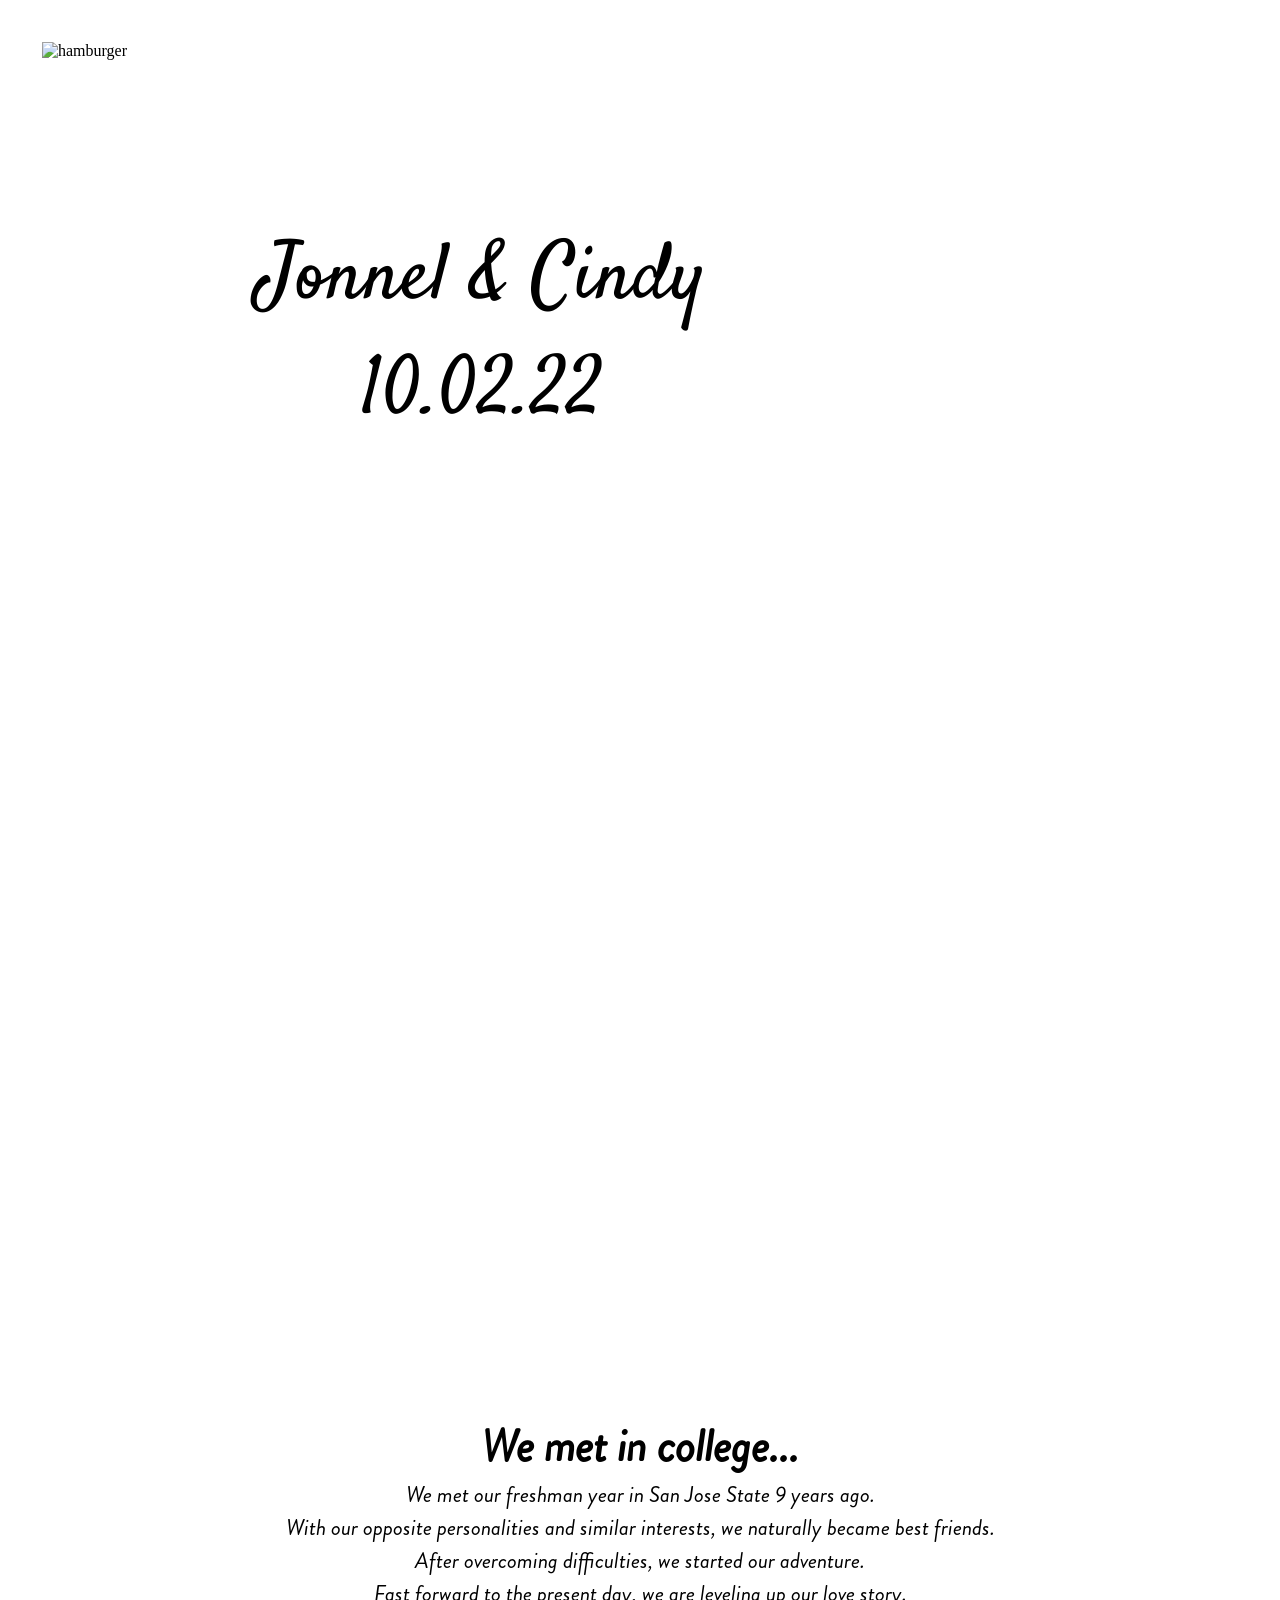
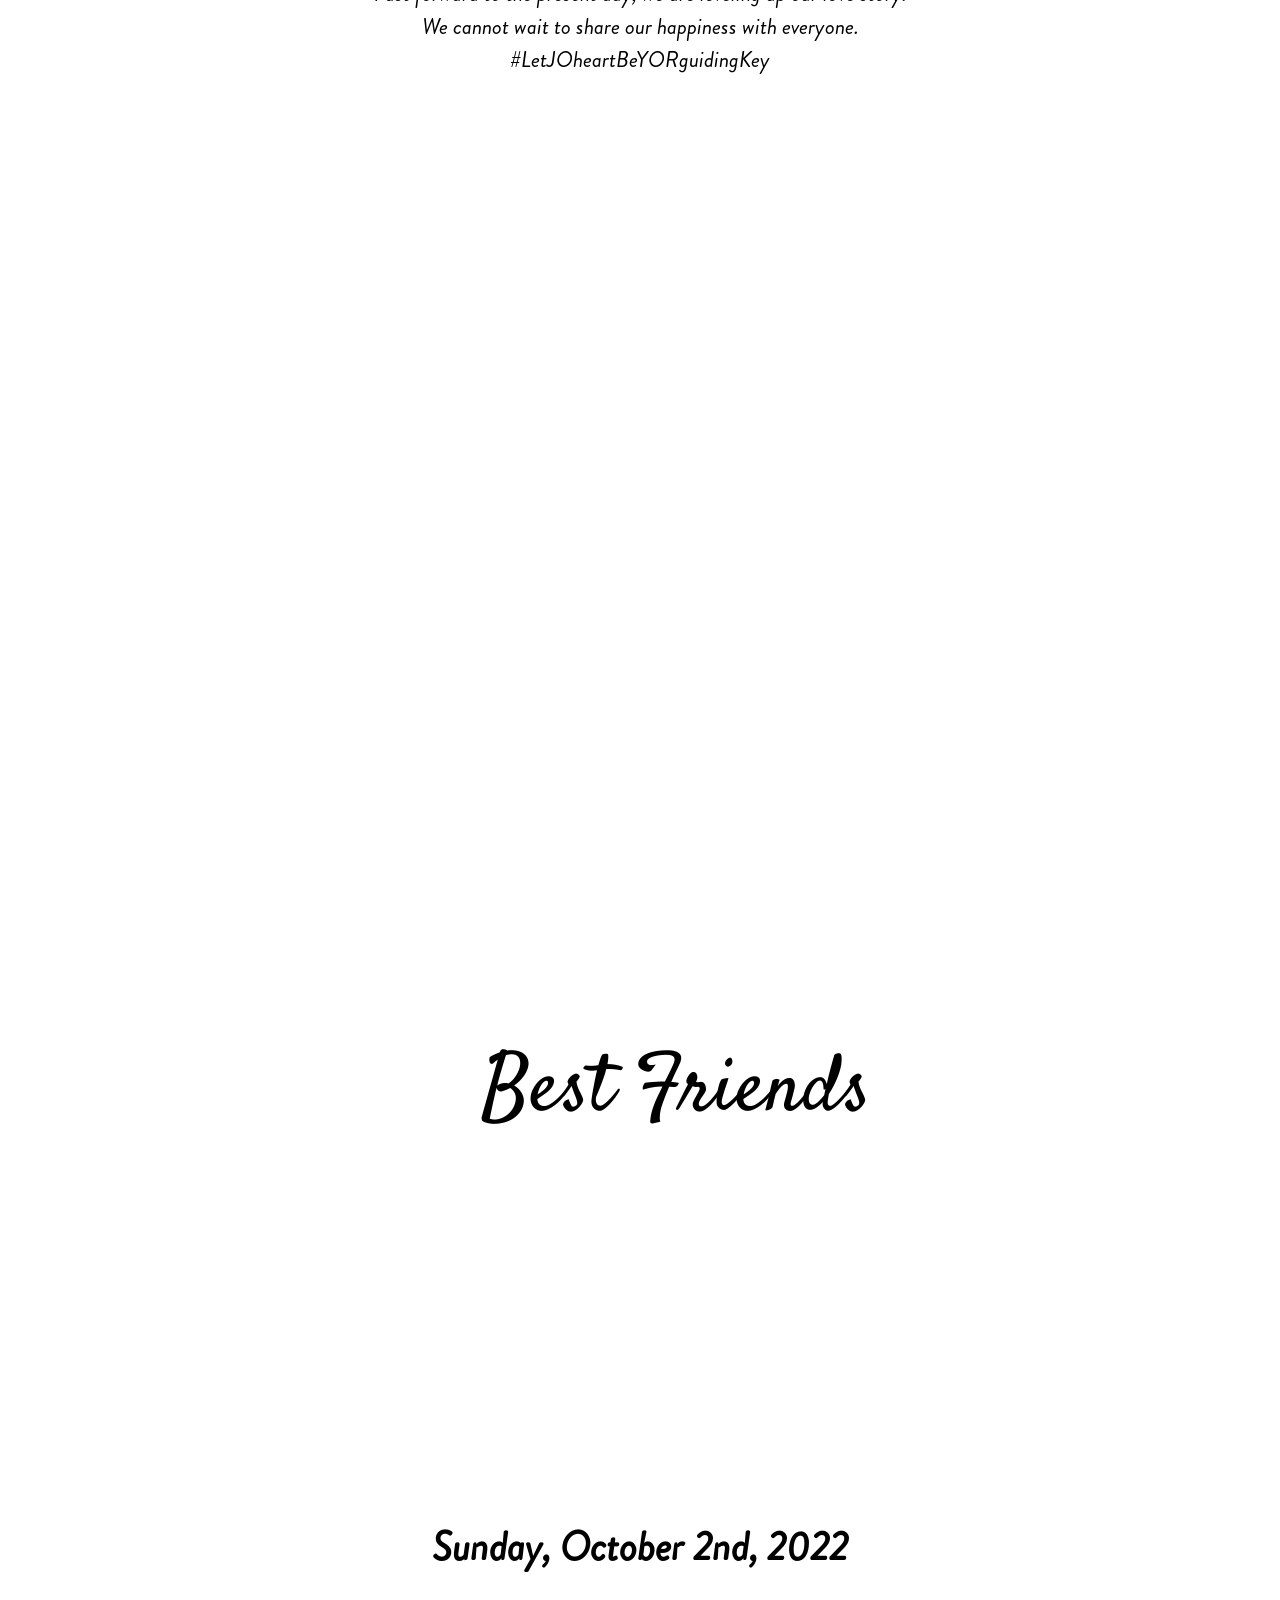
==== commit d3516f90: "credit to website creators" ====
--- a/index.html
+++ b/index.html
@@ -2,7 +2,7 @@
 <html lang="en">
 
 <head>
-    <title>♥</title>
+    <title>Jonnel & Cindy ♥</title>
     <meta charset="UTF-8">
     <meta http-equiv="X-UA-Compatible" content="IE=edge">
     <meta name="viewport" content="width=device-width, initial-scale=1.0">
@@ -265,6 +265,7 @@
             </ol>
         </div>
     </div>
+    <div class="credit"><p>Created by: Jonnel Alcantara & Albert Chen</p></div>
 
 </body>
 
--- a/app.css
+++ b/app.css
@@ -50,6 +50,11 @@
 
 .sidenav ul {
     list-style: none;
+}
+
+.credit {
+    font-family: "brandon-regular-italic";
+    text-align: right;
 }
 
 /* Lightbox */
@@ -388,6 +393,22 @@
 #faq p {
     text-align: right;
     font-family: "brandon-regular-italic";
+    padding-right:0.5em;
+    font-size: 1rem;
+
+}
+
+/* keep photography credit on one line */
+@media only screen and (max-width: 364px) {
+    #faq p {
+        font-size:0.8em;
+    }
+}
+
+@media only screen and (min-width: 1024px) {
+    #faq p {
+        font-size:1.5rem;
+    }
 }
 
 .zola {
@@ -681,6 +702,9 @@
     body {
         padding: 0em;
     }
+    #faq p {
+        text-align: center;
+    }
 }
 
 /* Faqs on larger display */
@@ -771,12 +795,11 @@
 @media only screen and (min-width: 1440px) {
     .sidenav a {
         font-size: 2rem;
-        padding: 6%;
-    }
-
-}
-
-@media only screen and (max-width: 350px) {
+    }
+
+}
+
+@media only screen and (max-width: 547px) {
     .story-content h1 {
         font-size: 1rem;
     }
@@ -819,6 +842,12 @@
         border-radius: 50px;
     }
     #sidenavIcon {
-        transform:scale(2);
-    }
-}
+        transform:scale(1.5);
+    }
+    .sidenav a {
+        font-size: 4rem;
+    }
+    #faq p {
+        font-size: 2rem;
+    }
+}
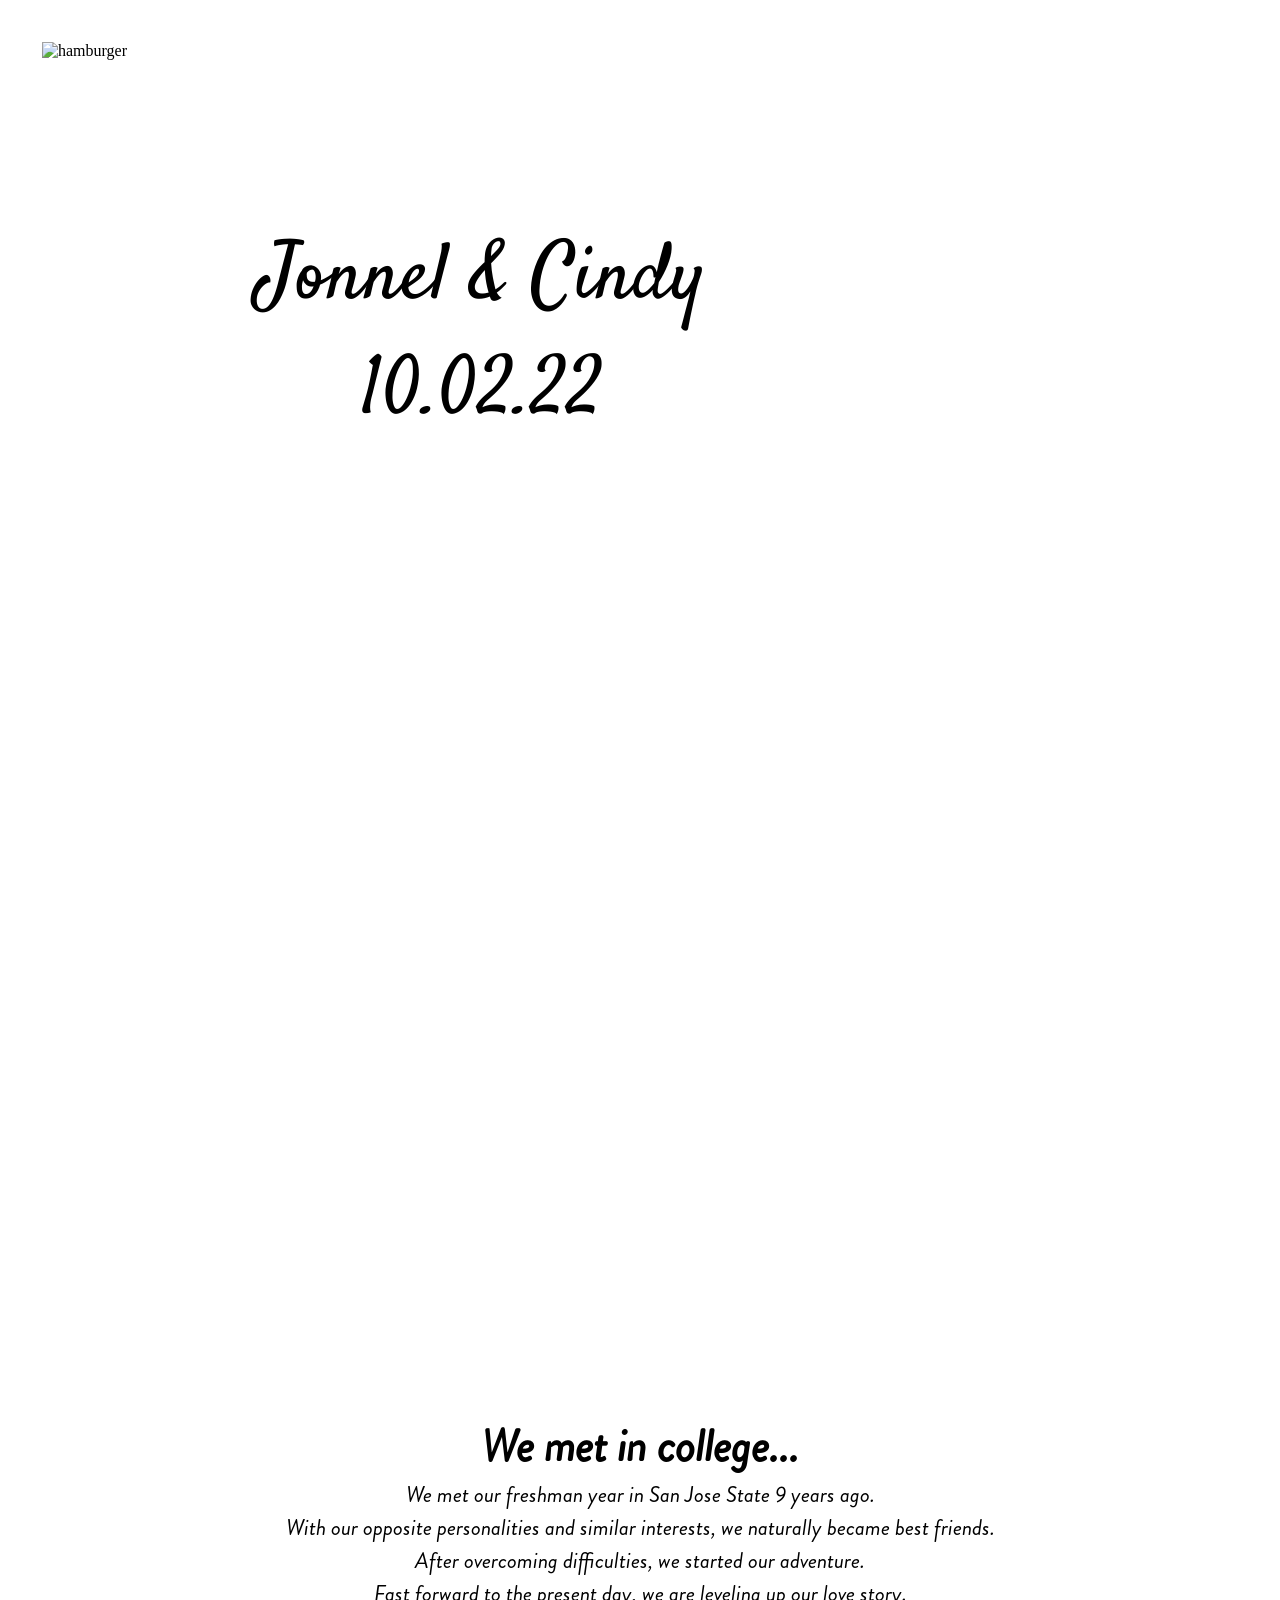
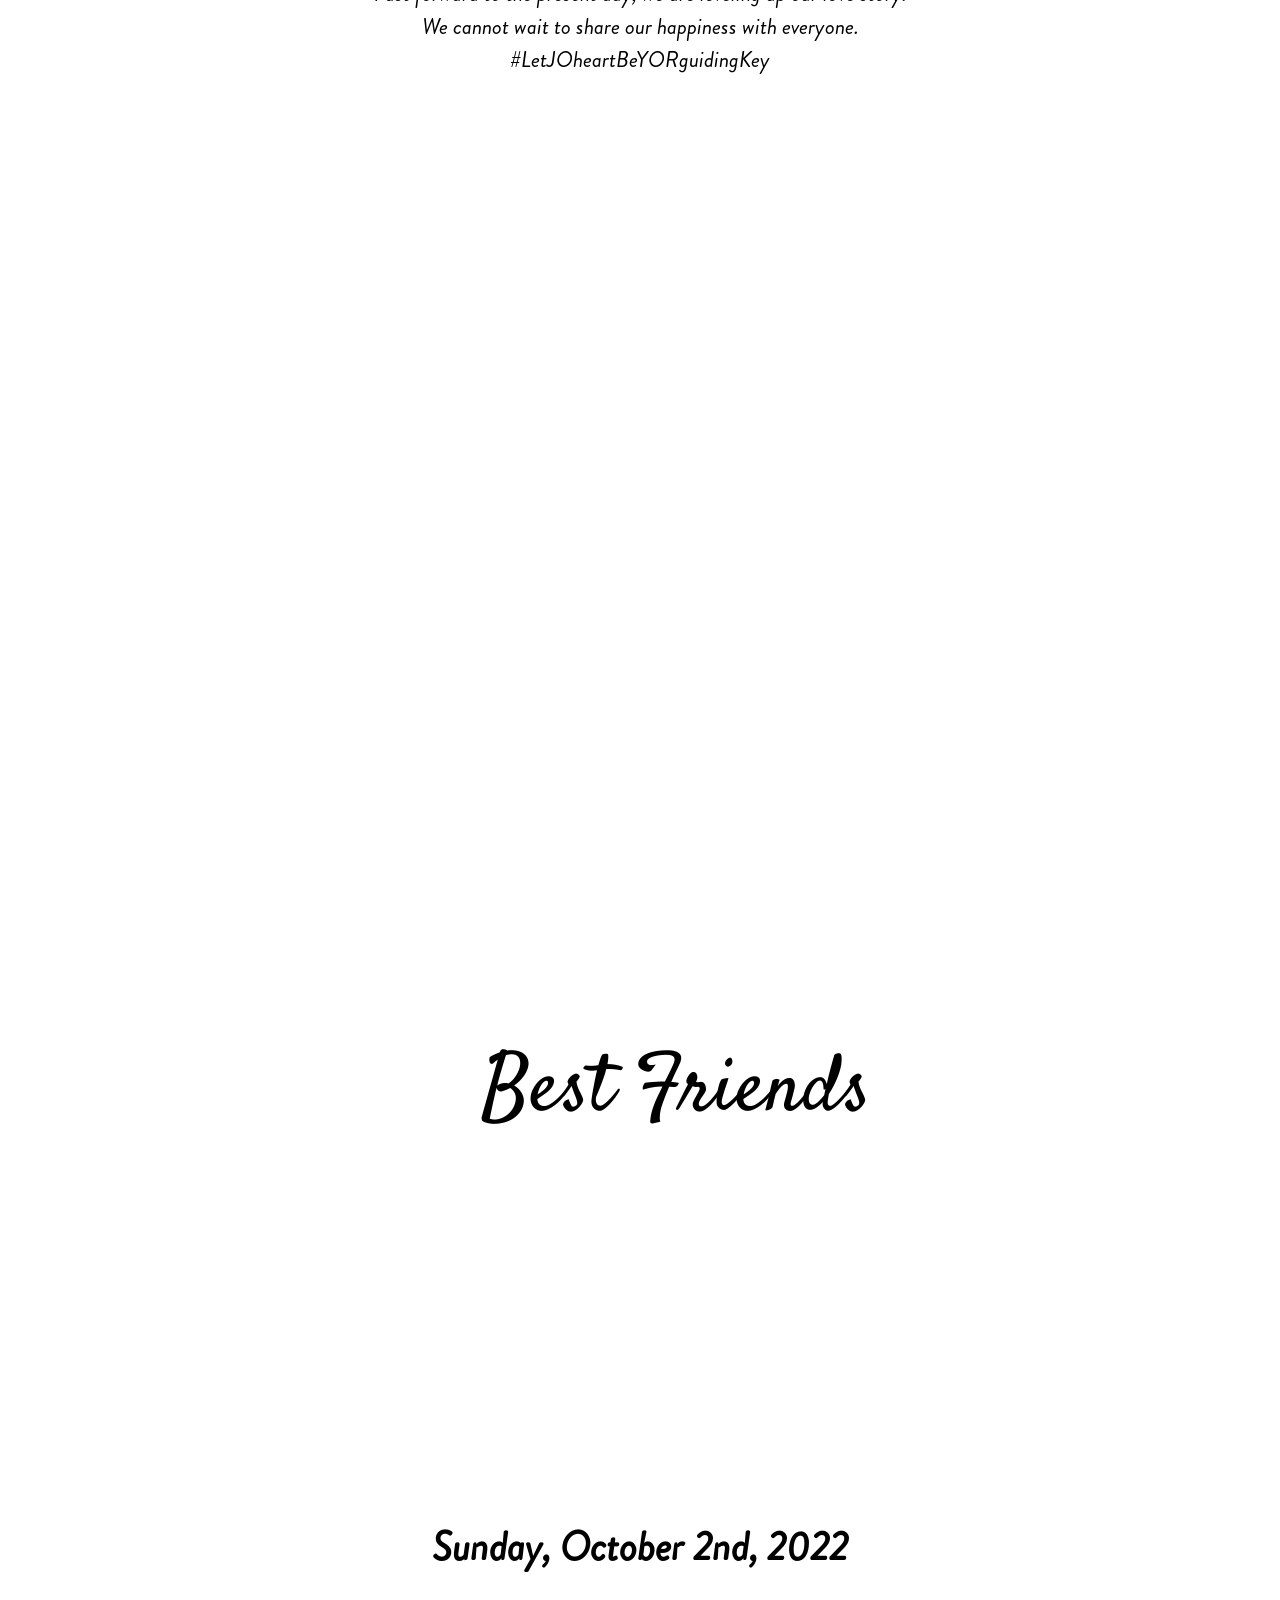
==== commit 0ba6ee2f: "update open bar information" ====
--- a/index.html
+++ b/index.html
@@ -6,6 +6,9 @@
     <meta charset="UTF-8">
     <meta http-equiv="X-UA-Compatible" content="IE=edge">
     <meta name="viewport" content="width=device-width, initial-scale=1.0">
+    <meta property="og:title" content="Jonnel & Cindy 2022" />
+    <meta property="og:description" content="We are getting married!" />
+    <meta property="og:image" content="https://ik.imagekit.io/i1zomewktwg/home_banner_cropped_iGZdfaO2S?ik-sdk-version=javascript-1.4.3&updatedAt=1651556940622" />
     <link rel="stylesheet" href="app.css">
     <script src="https://cdn.jsdelivr.net/npm/simple-parallax-js@5.5.1/dist/simpleParallax.min.js"></script>
     <script src="https://cdn.jsdelivr.net/gh/cferdinandi/smooth-scroll@15.0.0/dist/smooth-scroll.polyfills.min.js"></script>
@@ -63,7 +66,9 @@
                 After overcoming difficulties, we started our adventure.<br>
                 Fast forward to the present day, we are leveling up our love story.<br>
                 We cannot wait to share our happiness with everyone.<br>
-                #LetJOheartBeYORguidingKey
+                #LetJOheartBeYORguiding<a onclick="Play()">Key</a>
+                
+                  
             </p>
         </div>
     </div>
@@ -140,7 +145,7 @@
             <h1>Registry</h1>
             <p>
                 Having your presence at our wedding is all that we wish for.
-                <br>However, if you wish to contribute in some other way, please see the registry below.
+                <br>However, if you wish to contribute in some other way, please see the registry below or venmo: @Jonnel-Alcantara
             </p>
         </div>
     </div>
@@ -244,16 +249,16 @@
                 <li>Is it okay to take pictures during the wedding?</li>
                 <ul>
                     <li>
-                        Yes! Feel free to share our happiness w/ the world.
-                        Using our hashtags #LetJOheartBeYORguidingKey.
+                        Yes! Feel free to share our happiness with the world.
+                        Using our hashtags #LetJOheartBeYORguiding<a onclick="Play()">Key.</a>
                         <br>However, please be mindful of our photographers during the event.
                     </li>
                 </ul>
                 <li>Will there be an open bar?</li>
                 <ul>
                     <li>
-                        There will be a cash bar all throughout the event.
-                        We do have signature drinks, wine, and champagne served during the reception.
+                        Yes, the bar will be open as soon as cocktail hours begin til the end of the event.
+                        Additionally, We will have signature drinks, wine, and champagne served during the reception.
                     </li>
                 </ul>
                 <li>Can I bring my gift to the wedding?</li>
@@ -270,6 +275,22 @@
 </body>
 
 <script>
+
+    // Simple and Clean
+    var kingdomhearts = true;
+    var audio = new Audio("./assets/images/Simple_And_Clean_.mp3");
+    function Play(){
+        if(kingdomhearts)
+        {
+            audio.play();
+            kingdomhearts = false;
+        }
+        else if(!kingdomhearts)
+        {
+            audio.pause();
+            kingdomhearts = true;
+        }
+    }
 
     // Parallax 
     const images = document.querySelectorAll("div.gallery-container > img");
